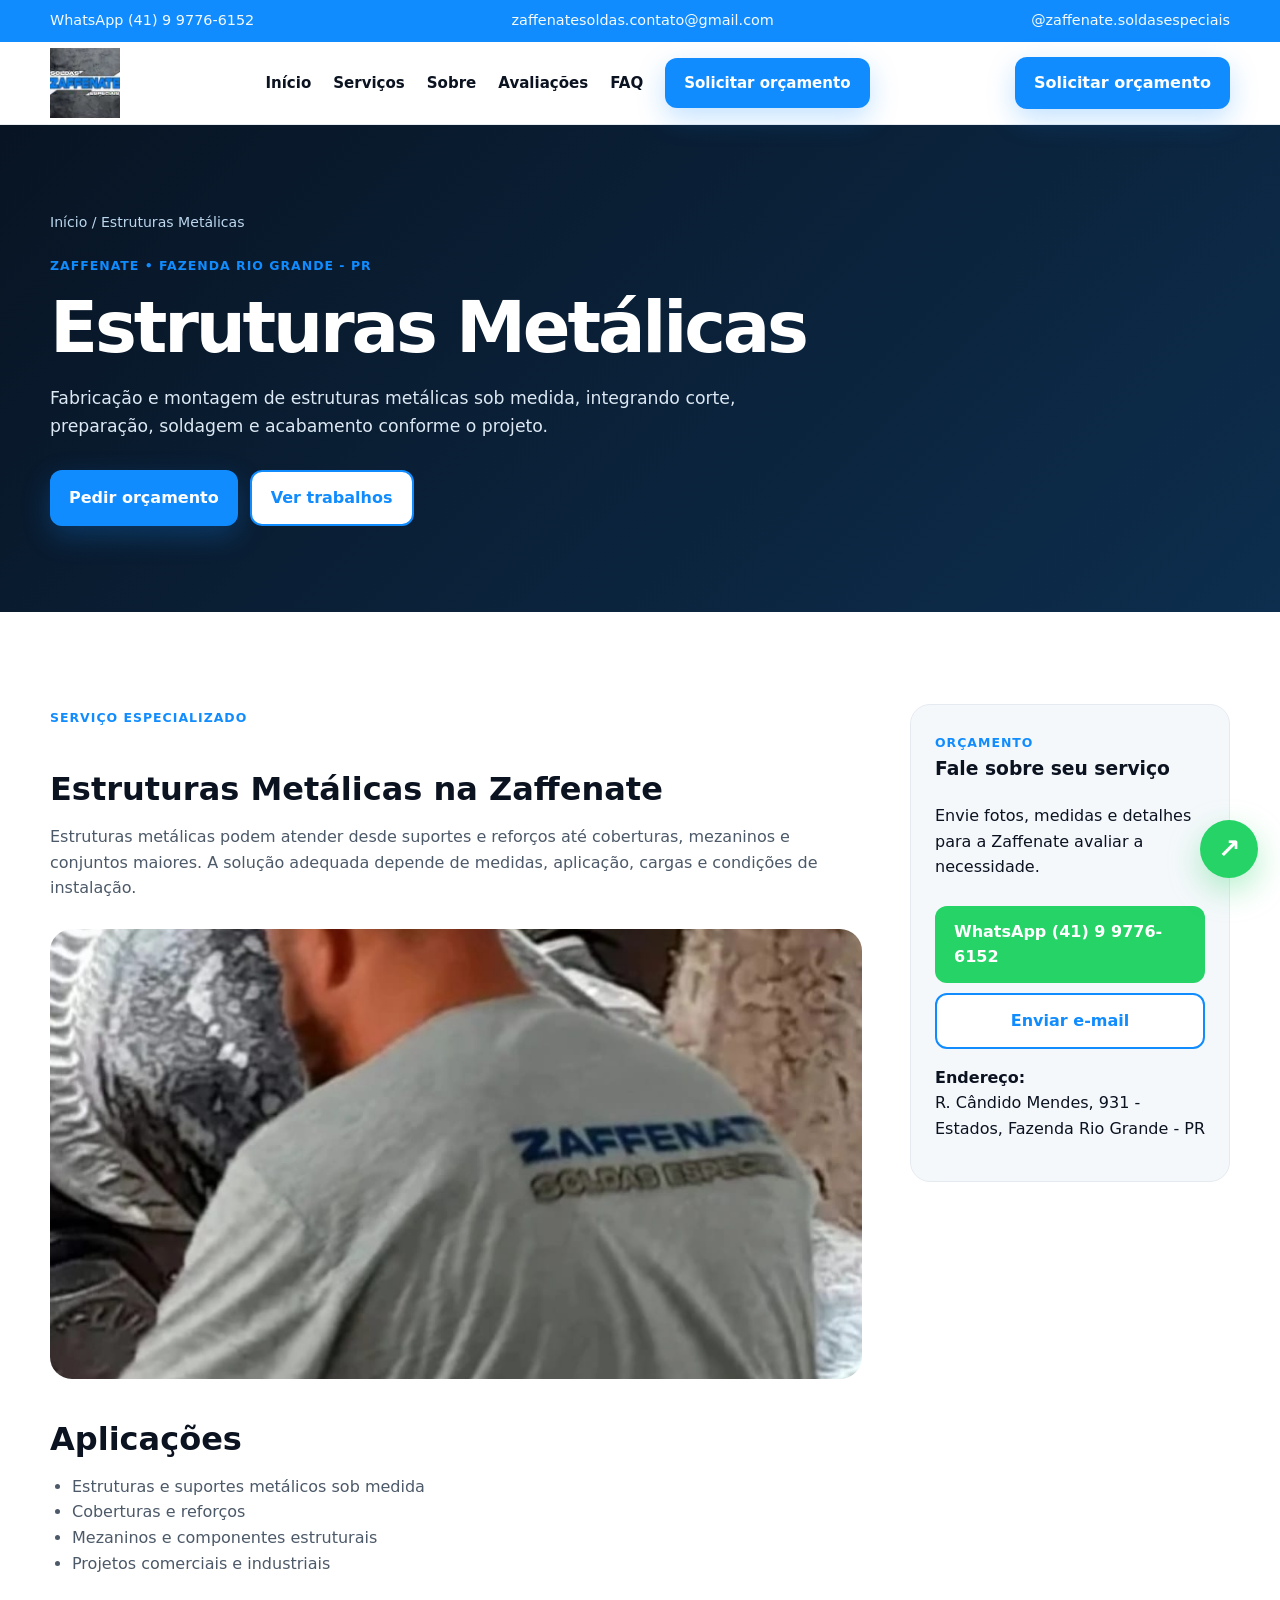
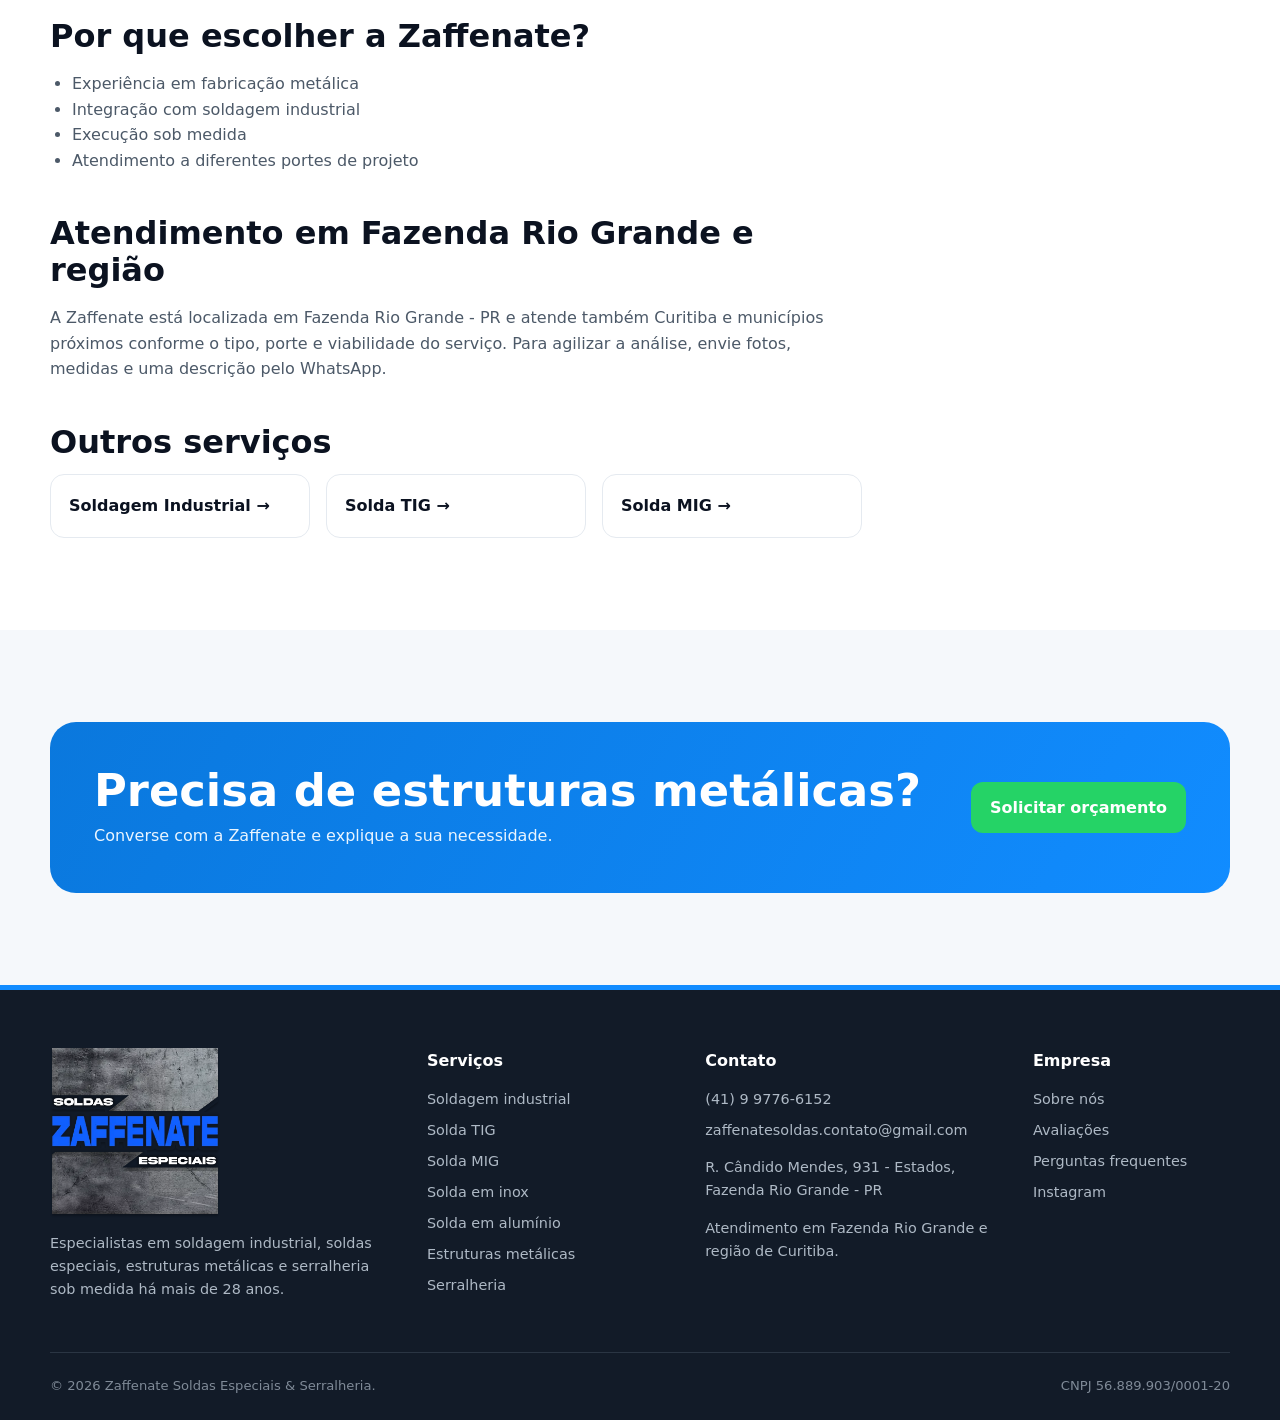
==== estruturas-metalicas/index.html @ 3949934e "Add files via upload" ====
<!doctype html><html lang="pt-BR"><head>
<meta charset="UTF-8"><meta name="viewport" content="width=device-width,initial-scale=1">
<title>Estruturas Metálicas em Fazenda Rio Grande e Curitiba | Zaffenate</title>
<meta name="description" content="Fabricação de estruturas metálicas sob medida em Fazenda Rio Grande e região de Curitiba para projetos industriais, comerciais e residenciais."><meta name="robots" content="index,follow,max-image-preview:large,max-snippet:-1,max-video-preview:-1">
<meta name="author" content="Zaffenate Soldas Especiais & Serralheria"><meta name="theme-color" content="#118CFF"><link rel="canonical" href="https://www.zaffenate.com.br/estruturas-metalicas/">
<meta name="google-site-verification" content="p5LC3qRKPPo0D-0eTVybH2KgueENcQYyh-4aY3W6buY">
<meta property="og:type" content="website"><meta property="og:site_name" content="Zaffenate Soldas Especiais & Serralheria"><meta property="og:title" content="Estruturas Metálicas em Fazenda Rio Grande e Curitiba | Zaffenate"><meta property="og:description" content="Fabricação de estruturas metálicas sob medida em Fazenda Rio Grande e região de Curitiba para projetos industriais, comerciais e residenciais."><meta property="og:url" content="https://www.zaffenate.com.br/estruturas-metalicas/"><meta property="og:image" content="https://www.zaffenate.com.br/src/serralheria/1.jpeg"><meta property="og:locale" content="pt_BR">
<meta name="twitter:card" content="summary_large_image"><meta name="twitter:title" content="Estruturas Metálicas em Fazenda Rio Grande e Curitiba | Zaffenate"><meta name="twitter:description" content="Fabricação de estruturas metálicas sob medida em Fazenda Rio Grande e região de Curitiba para projetos industriais, comerciais e residenciais."><meta name="twitter:image" content="https://www.zaffenate.com.br/src/serralheria/1.jpeg">
<link rel="icon" href="/src/logo2.png" type="image/png"><link rel="apple-touch-icon" href="/src/logo2.png"><link rel="manifest" href="/manifest.webmanifest">
<link rel="preload" as="image" href="/src/bg.webp" fetchpriority="high"><link rel="stylesheet" href="/assets/site.css">
<script async src="https://www.googletagmanager.com/gtag/js?id=G-VL4V1VJZNK"></script><script>window.dataLayer=window.dataLayer||[];function gtag(){dataLayer.push(arguments)}gtag('js',new Date());gtag('config','G-VL4V1VJZNK',{'anonymize_ip':true});</script>
<script type="application/ld+json">{"@context":"https://schema.org","@graph":[{"@type":"LocalBusiness","@id":"https://www.zaffenate.com.br/#organization","name":"Zaffenate Soldas Especiais & Serralheria","url":"https://www.zaffenate.com.br/","image":"https://www.zaffenate.com.br/src/logo2.webp","logo":"https://www.zaffenate.com.br/src/logo2.webp","telephone":"+5541997766152","email":"zaffenatesoldas.contato@gmail.com","priceRange":"$$","taxID":"56.889.903/0001-20","description":"Empresa especializada em soldagem industrial, soldas especiais, estruturas metálicas e serralheria sob medida, com mais de 28 anos de experiência.","address":{"@type":"PostalAddress","streetAddress":"R. Cândido Mendes, 931 - Estados","addressLocality":"Fazenda Rio Grande","addressRegion":"PR","addressCountry":"BR"},"areaServed":["Fazenda Rio Grande","Curitiba","São José dos Pinhais","Araucária","Mandirituba"],"sameAs":["https://www.instagram.com/zaffenate.soldasespeciais"]},{"@type":"WebSite","@id":"https://www.zaffenate.com.br/#website","url":"https://www.zaffenate.com.br/","name":"Zaffenate Soldas Especiais & Serralheria","inLanguage":"pt-BR"},{"@type":"BreadcrumbList","itemListElement":[{"@type":"ListItem","position":1,"name":"Início","item":"https://www.zaffenate.com.br/"},{"@type":"ListItem","position":2,"name":"Estruturas Metálicas","item":"https://www.zaffenate.com.br/estruturas-metalicas/"}]},{"@type":"Service","name":"Estruturas Metálicas","url":"https://www.zaffenate.com.br/estruturas-metalicas/","provider":{"@id":"https://www.zaffenate.com.br/#organization"},"areaServed":["Fazenda Rio Grande","Curitiba","São José dos Pinhais","Araucária","Mandirituba"],"description":"Fabricação de estruturas metálicas sob medida em Fazenda Rio Grande e região de Curitiba para projetos industriais, comerciais e residenciais."}]}</script>
</head><body><a class="skip" href="#conteudo">Pular para o conteúdo</a>
<div class="topbar"><div class="container"><a href="https://wa.me/5541997766152" target="_blank" rel="noopener">WhatsApp (41) 9 9776-6152</a><a href="mailto:zaffenatesoldas.contato@gmail.com">zaffenatesoldas.contato@gmail.com</a><a href="https://www.instagram.com/zaffenate.soldasespeciais" target="_blank" rel="noopener">@zaffenate.soldasespeciais</a></div></div>
<header class="nav"><div class="container nav-row"><a class="brand" href="/" aria-label="Zaffenate — Início"><img src="/src/logo.webp" width="70" height="70" alt="Zaffenate Soldas Especiais"></a><nav class="nav-links" data-nav aria-label="Navegação principal"><a href="/">Início</a><a href="/#servicos">Serviços</a><a href="/#sobre">Sobre</a><a href="/#avaliacoes">Avaliações</a><a href="/#faq">FAQ</a><a class="nav-cta" href="https://wa.me/5541997766152?text=Olá%20Zaffenate,%20gostaria%20de%20solicitar%20um%20orçamento." target="_blank" rel="noopener">Solicitar orçamento</a></nav><a class="nav-cta" href="https://wa.me/5541997766152?text=Olá%20Zaffenate,%20gostaria%20de%20solicitar%20um%20orçamento." target="_blank" rel="noopener">Solicitar orçamento</a><button class="mobile-toggle" data-menu aria-label="Abrir menu" aria-expanded="false">☰</button></div></header><main id="conteudo"><section class="page-hero"><div class="container"><div class="breadcrumb"><a href="/">Início</a> / Estruturas Metálicas</div><span class="eyebrow">Zaffenate • Fazenda Rio Grande - PR</span><h1>Estruturas Metálicas</h1><p>Fabricação e montagem de estruturas metálicas sob medida, integrando corte, preparação, soldagem e acabamento conforme o projeto.</p><div class="hero-actions"><a class="btn btn-primary" href="https://wa.me/5541997766152?text=Olá%20Zaffenate,%20gostaria%20de%20um%20orçamento%20para%20Estruturas%20Metálicas." target="_blank" rel="noopener">Pedir orçamento</a><a class="btn btn-outline" href="/#trabalhos">Ver trabalhos</a></div></div></section><section class="section"><div class="container content-grid"><article class="prose"><span class="eyebrow">Serviço especializado</span><h2>Estruturas Metálicas na Zaffenate</h2><p>Estruturas metálicas podem atender desde suportes e reforços até coberturas, mezaninos e conjuntos maiores. A solução adequada depende de medidas, aplicação, cargas e condições de instalação.</p><div class="service-photo"><img src="/src/serralheria/1.jpeg" width="900" height="520" loading="eager" alt="Estruturas Metálicas realizado pela Zaffenate em Fazenda Rio Grande"></div><h2>Aplicações</h2><ul><li>Estruturas e suportes metálicos sob medida</li><li>Coberturas e reforços</li><li>Mezaninos e componentes estruturais</li><li>Projetos comerciais e industriais</li></ul><h2>Por que escolher a Zaffenate?</h2><ul><li>Experiência em fabricação metálica</li><li>Integração com soldagem industrial</li><li>Execução sob medida</li><li>Atendimento a diferentes portes de projeto</li></ul><h2>Atendimento em Fazenda Rio Grande e região</h2><p>A Zaffenate está localizada em Fazenda Rio Grande - PR e atende também Curitiba e municípios próximos conforme o tipo, porte e viabilidade do serviço. Para agilizar a análise, envie fotos, medidas e uma descrição pelo WhatsApp.</p><h2>Outros serviços</h2><div class="related"><a href="/soldagem-industrial/">Soldagem Industrial →</a><a href="/solda-tig/">Solda TIG →</a><a href="/solda-mig/">Solda MIG →</a></div></article><aside class="side-card"><span class="eyebrow">Orçamento</span><h3>Fale sobre seu serviço</h3><p>Envie fotos, medidas e detalhes para a Zaffenate avaliar a necessidade.</p><a class="btn btn-whatsapp" href="https://wa.me/5541997766152?text=Olá%20Zaffenate,%20gostaria%20de%20um%20orçamento%20para%20Estruturas%20Metálicas." target="_blank" rel="noopener">WhatsApp (41) 9 9776-6152</a><a class="btn btn-outline" href="mailto:zaffenatesoldas.contato@gmail.com">Enviar e-mail</a><p><strong>Endereço:</strong><br>R. Cândido Mendes, 931 - Estados, Fazenda Rio Grande - PR</p></aside></div></section><section class="section section-soft"><div class="container"><div class="cta-band"><div><h2>Precisa de estruturas metálicas?</h2><p>Converse com a Zaffenate e explique a sua necessidade.</p></div><a class="btn btn-whatsapp" href="https://wa.me/5541997766152" target="_blank" rel="noopener">Solicitar orçamento</a></div></div></section></main><footer class="footer"><div class="container"><div class="footer-grid"><div><img class="footer-logo" src="/src/logo2.webp" width="170" height="170" alt="Zaffenate"><p>Especialistas em soldagem industrial, soldas especiais, estruturas metálicas e serralheria sob medida há mais de 28 anos.</p></div><div><h3>Serviços</h3><a href="/soldagem-industrial/">Soldagem industrial</a><a href="/solda-tig/">Solda TIG</a><a href="/solda-mig/">Solda MIG</a><a href="/solda-inox/">Solda em inox</a><a href="/solda-aluminio/">Solda em alumínio</a><a href="/estruturas-metalicas/">Estruturas metálicas</a><a href="/serralheria/">Serralheria</a></div><div><h3>Contato</h3><a href="https://wa.me/5541997766152" target="_blank" rel="noopener">(41) 9 9776-6152</a><a href="mailto:zaffenatesoldas.contato@gmail.com">zaffenatesoldas.contato@gmail.com</a><p>R. Cândido Mendes, 931 - Estados, Fazenda Rio Grande - PR</p><p>Atendimento em Fazenda Rio Grande e região de Curitiba.</p></div><div><h3>Empresa</h3><a href="/#sobre">Sobre nós</a><a href="/#avaliacoes">Avaliações</a><a href="/#faq">Perguntas frequentes</a><a href="https://www.instagram.com/zaffenate.soldasespeciais" target="_blank" rel="noopener">Instagram</a></div></div><div class="footer-bottom"><span>© <span data-year>2026</span> Zaffenate Soldas Especiais & Serralheria.</span><span>CNPJ 56.889.903/0001-20</span></div></div></footer><a class="whatsapp-float" href="https://wa.me/5541997766152?text=Olá%20Zaffenate,%20gostaria%20de%20um%20orçamento." target="_blank" rel="noopener" aria-label="Falar com a Zaffenate no WhatsApp">↗</a><script src="/assets/site.js" defer></script></body></html>
---- assets/site.css ----
/* Zaffenate — CSS de produção sem Tailwind/TrustIndex */
:root{--blue:#118cff;--blue2:#066ed0;--ink:#0b1220;--muted:#5f6b7a;--line:#e5eaf0;--soft:#f5f8fb;--green:#25d366;--gold:#f3a909;--radius:20px;--shadow:0 18px 55px rgba(10,32,58,.12);--max:1180px}
*{box-sizing:border-box}html{scroll-behavior:smooth}body{margin:0;font-family:Inter,ui-sans-serif,system-ui,-apple-system,BlinkMacSystemFont,"Segoe UI",sans-serif;color:var(--ink);background:#fff;line-height:1.6;-webkit-font-smoothing:antialiased}img{max-width:100%;height:auto;display:block}a{color:inherit;text-decoration:none}button{font:inherit}.container{width:min(calc(100% - 32px),var(--max));margin:auto}.skip{position:absolute;left:-999px;top:8px;background:#fff;padding:10px 14px;z-index:1000}.skip:focus{left:8px}.topbar{background:var(--blue);color:#fff;font-size:.9rem}.topbar .container{display:flex;gap:22px;justify-content:space-between;align-items:center;min-height:42px}.topbar a{opacity:.96}.topbar a:hover{opacity:1;text-decoration:underline}.nav{position:sticky;top:0;z-index:60;background:rgba(255,255,255,.94);backdrop-filter:blur(14px);border-bottom:1px solid rgba(229,234,240,.9)}.nav-row{min-height:82px;display:flex;align-items:center;justify-content:space-between;gap:24px}.brand{display:flex;align-items:center;gap:12px}.brand img{width:70px;height:70px;object-fit:contain}.nav-links{display:flex;align-items:center;gap:22px;font-weight:700;font-size:.94rem}.nav-links a:hover,.nav-links a[aria-current="page"]{color:var(--blue)}.nav-cta,.btn{display:inline-flex;align-items:center;justify-content:center;gap:9px;border:0;border-radius:12px;padding:13px 19px;font-weight:800;cursor:pointer;transition:.2s ease}.btn-primary,.nav-cta{background:var(--blue);color:#fff;box-shadow:0 10px 28px rgba(17,140,255,.25)}.btn-primary:hover,.nav-cta:hover{background:var(--blue2);transform:translateY(-1px)}.btn-whatsapp{background:var(--green);color:#fff}.btn-outline{background:#fff;color:var(--blue);border:2px solid var(--blue)}.btn-dark{background:var(--ink);color:#fff}.mobile-toggle{display:none;background:#fff;border:1px solid var(--line);width:44px;height:44px;border-radius:10px;font-size:24px}.hero{min-height:620px;display:flex;align-items:center;position:relative;color:#fff;background:#101827 url('/src/bg.webp') center/cover no-repeat;isolation:isolate}.hero:before{content:"";position:absolute;inset:0;background:linear-gradient(90deg,rgba(5,12,24,.84),rgba(5,12,24,.56) 55%,rgba(5,12,24,.2));z-index:-1}.hero-grid{display:grid;grid-template-columns:1.15fr .85fr;align-items:center;gap:60px;padding:92px 0}.eyebrow{display:inline-flex;align-items:center;gap:8px;font-weight:800;letter-spacing:.08em;text-transform:uppercase;font-size:.78rem;color:var(--blue)}.hero .eyebrow{color:#bfe0ff}.stars{display:flex;gap:2px;color:var(--gold);font-size:24px;line-height:1}.hero h1,.page-hero h1{font-size:clamp(2.55rem,5.5vw,4.8rem);line-height:1.02;letter-spacing:-.045em;margin:16px 0 20px;max-width:850px}.hero p{font-size:1.12rem;max-width:700px;color:#edf4fb}.hero-actions{display:flex;flex-wrap:wrap;gap:12px;margin-top:30px}.hero-proof{display:flex;flex-wrap:wrap;gap:14px;margin-top:30px}.proof-chip{padding:9px 12px;border:1px solid rgba(255,255,255,.24);border-radius:999px;background:rgba(255,255,255,.08);font-size:.86rem;font-weight:700}.hero-logo{justify-self:end;width:min(360px,90%);filter:drop-shadow(0 22px 45px rgba(0,0,0,.4))}.section{padding:92px 0}.section-soft{background:var(--soft)}.section-dark{background:var(--ink);color:#fff}.section-head{text-align:center;max-width:780px;margin:0 auto 42px}.section-head h2{font-size:clamp(2rem,4vw,3.15rem);line-height:1.1;margin:8px 0 14px;letter-spacing:-.035em}.section-head p{color:var(--muted);font-size:1.05rem}.section-dark .section-head p{color:#bdc8d4}.service-grid{display:grid;grid-template-columns:repeat(3,1fr);gap:18px}.service-card{background:#fff;border:1px solid var(--line);border-radius:var(--radius);padding:26px;box-shadow:0 8px 30px rgba(11,18,32,.06);transition:.22s}.service-card:hover{transform:translateY(-4px);box-shadow:var(--shadow);border-color:#c6e3ff}.service-icon{width:48px;height:48px;border-radius:13px;display:grid;place-items:center;background:#eaf5ff;color:var(--blue);font-size:22px;font-weight:900}.service-card h3{font-size:1.23rem;margin:17px 0 8px}.service-card p{color:var(--muted);margin:0 0 18px}.text-link{color:var(--blue);font-weight:850}.gallery-grid{display:grid;grid-template-columns:1fr 1fr;gap:20px}.gallery-card{min-height:390px;border-radius:24px;overflow:hidden;position:relative;color:#fff;background:#1d2735;box-shadow:var(--shadow);cursor:pointer}.gallery-card img{position:absolute;inset:0;width:100%;height:100%;object-fit:cover}.gallery-card:after{content:"";position:absolute;inset:0;background:linear-gradient(0deg,rgba(0,0,0,.8),rgba(0,0,0,.08) 65%)}.gallery-content{position:absolute;left:26px;right:26px;bottom:26px;z-index:2}.gallery-content h3{font-size:1.65rem;margin:0 0 6px}.gallery-content p{margin:0;color:#e8eef5}.about{display:grid;grid-template-columns:.82fr 1.18fr;gap:56px;align-items:center}.about-img{border-radius:24px;overflow:hidden;box-shadow:var(--shadow)}.about h2{font-size:clamp(2rem,4vw,3rem);line-height:1.1;letter-spacing:-.03em;margin:10px 0 18px}.about p{color:var(--muted)}.metrics{display:grid;grid-template-columns:repeat(3,1fr);gap:14px;margin-top:25px}.metric{background:var(--soft);border:1px solid var(--line);border-radius:15px;padding:16px}.metric strong{display:block;font-size:1.3rem;color:var(--blue)}.reviews-wrap{display:grid;grid-template-columns:330px 1fr;gap:28px;align-items:stretch}.review-summary,.review-card{background:#fff;border:1px solid var(--line);border-radius:20px;padding:24px;box-shadow:0 8px 30px rgba(11,18,32,.06)}.review-score{font-size:3.25rem;font-weight:900;line-height:1}.review-summary p{color:var(--muted)}.reviews-list{display:grid;grid-template-columns:repeat(2,minmax(0,1fr));gap:16px}.review-card{min-height:210px}.review-user{display:flex;align-items:center;gap:12px}.review-user img{width:44px;height:44px;border-radius:50%;object-fit:cover}.avatar{width:44px;height:44px;border-radius:50%;display:grid;place-items:center;background:#eaf5ff;color:var(--blue);font-weight:900}.review-name{font-weight:850}.review-text{color:#435164;font-size:.94rem}.review-meta{font-size:.78rem;color:#7b8794}.review-empty{grid-column:1/-1;text-align:center;padding:38px;background:#fff;border:1px dashed #c9d4df;border-radius:20px;color:var(--muted)}.faq{max-width:860px;margin:auto}.faq details{background:#fff;border:1px solid var(--line);border-radius:14px;padding:0 20px;margin:11px 0}.faq summary{cursor:pointer;list-style:none;font-weight:850;padding:20px 0;display:flex;justify-content:space-between;gap:15px}.faq summary::-webkit-details-marker{display:none}.faq summary:after{content:"+";color:var(--blue);font-size:22px}.faq details[open] summary:after{content:"−"}.faq details p{margin:0 0 20px;color:var(--muted)}.cta-band{background:linear-gradient(120deg,#0a78dd,var(--blue));border-radius:26px;color:#fff;padding:44px;display:flex;justify-content:space-between;gap:30px;align-items:center}.cta-band h2{margin:0 0 8px;font-size:clamp(1.8rem,4vw,2.8rem);line-height:1.1}.cta-band p{margin:0;color:#eaf5ff}.footer{background:#121b28;color:#fff;border-top:5px solid var(--blue);padding:58px 0 24px}.footer-grid{display:grid;grid-template-columns:1.4fr 1fr 1.2fr .8fr;gap:32px}.footer h3{font-size:1rem;margin:0 0 14px}.footer p,.footer a{color:#aeb9c5;font-size:.9rem}.footer a{display:block;margin:8px 0}.footer a:hover{color:#fff}.footer-logo{width:170px}.footer-bottom{border-top:1px solid #2a3543;margin-top:36px;padding-top:22px;display:flex;justify-content:space-between;gap:16px;color:#7f8a97;font-size:.82rem}.whatsapp-float{position:fixed;right:22px;bottom:22px;width:58px;height:58px;border-radius:50%;display:grid;place-items:center;background:var(--green);color:#fff;z-index:70;box-shadow:0 12px 32px rgba(37,211,102,.35);font-size:27px;font-weight:900}.modal{position:fixed;inset:0;background:rgba(0,0,0,.82);display:none;align-items:center;justify-content:center;padding:22px;z-index:100}.modal.open{display:flex}.modal-panel{background:#fff;width:min(900px,100%);border-radius:20px;padding:18px;position:relative}.modal-panel img{width:100%;max-height:72vh;object-fit:contain;border-radius:12px;background:#f4f6f8}.modal-close{position:absolute;right:-10px;top:-10px;border:0;width:42px;height:42px;border-radius:50%;background:#df2838;color:#fff;font-size:22px}.modal-nav{display:flex;justify-content:space-between;align-items:center;margin-top:12px;gap:12px}.modal-nav button{border:1px solid var(--line);background:#fff;border-radius:10px;padding:10px 14px;font-weight:800}.page-hero{background:linear-gradient(135deg,#081423,#0d2e4e);color:#fff;padding:86px 0}.page-hero .breadcrumb{font-size:.88rem;color:#bcd7ee;margin-bottom:18px}.page-hero p{max-width:760px;color:#dce8f3;font-size:1.08rem}.content-grid{display:grid;grid-template-columns:1fr 320px;gap:48px;align-items:start}.prose h2{font-size:2rem;line-height:1.15;margin:42px 0 14px}.prose h3{font-size:1.28rem;margin:26px 0 8px}.prose p,.prose li{color:#4c5968}.prose ul{padding-left:22px}.side-card{position:sticky;top:105px;background:var(--soft);border:1px solid var(--line);border-radius:20px;padding:24px}.side-card h3{margin-top:0}.side-card .btn{width:100%;margin-top:10px}.related{display:grid;grid-template-columns:repeat(3,1fr);gap:16px}.related a{border:1px solid var(--line);border-radius:14px;padding:18px;font-weight:800;background:#fff}.related a:hover{border-color:var(--blue);color:var(--blue)}.service-photo{border-radius:22px;overflow:hidden;margin:28px 0}.service-photo img{width:100%;max-height:450px;object-fit:cover}
@media(max-width:950px){.topbar .container{justify-content:center;flex-wrap:wrap;padding:9px 0;gap:9px 18px}.nav-links{display:none;position:absolute;left:16px;right:16px;top:76px;background:#fff;border:1px solid var(--line);border-radius:16px;padding:16px;box-shadow:var(--shadow);flex-direction:column;align-items:flex-start}.nav-links.open{display:flex}.nav-links .nav-cta{width:100%}.mobile-toggle{display:block}.nav-row>.nav-cta{display:none}.hero-grid{grid-template-columns:1fr;padding:72px 0}.hero-logo{display:none}.service-grid{grid-template-columns:repeat(2,1fr)}.reviews-wrap{grid-template-columns:1fr}.about{grid-template-columns:1fr}.footer-grid{grid-template-columns:repeat(2,1fr)}.content-grid{grid-template-columns:1fr}.side-card{position:static}.related{grid-template-columns:1fr 1fr}}
@media(max-width:640px){.container{width:min(calc(100% - 24px),var(--max))}.topbar .container{font-size:.78rem}.hero{min-height:auto}.hero h1,.page-hero h1{font-size:2.55rem}.hero-grid{padding:62px 0}.hero-actions .btn{width:100%}.section{padding:68px 0}.service-grid,.gallery-grid,.reviews-list,.metrics,.footer-grid,.related{grid-template-columns:1fr}.gallery-card{min-height:330px}.cta-band{padding:30px 22px;display:block}.cta-band .btn{margin-top:20px;width:100%}.footer-bottom{display:block}.footer-bottom span{display:block;margin-top:8px}.nav-row{min-height:72px}.brand img{width:58px;height:58px}.page-hero{padding:64px 0}}
@media(prefers-reduced-motion:reduce){*{scroll-behavior:auto!important;transition:none!important}}
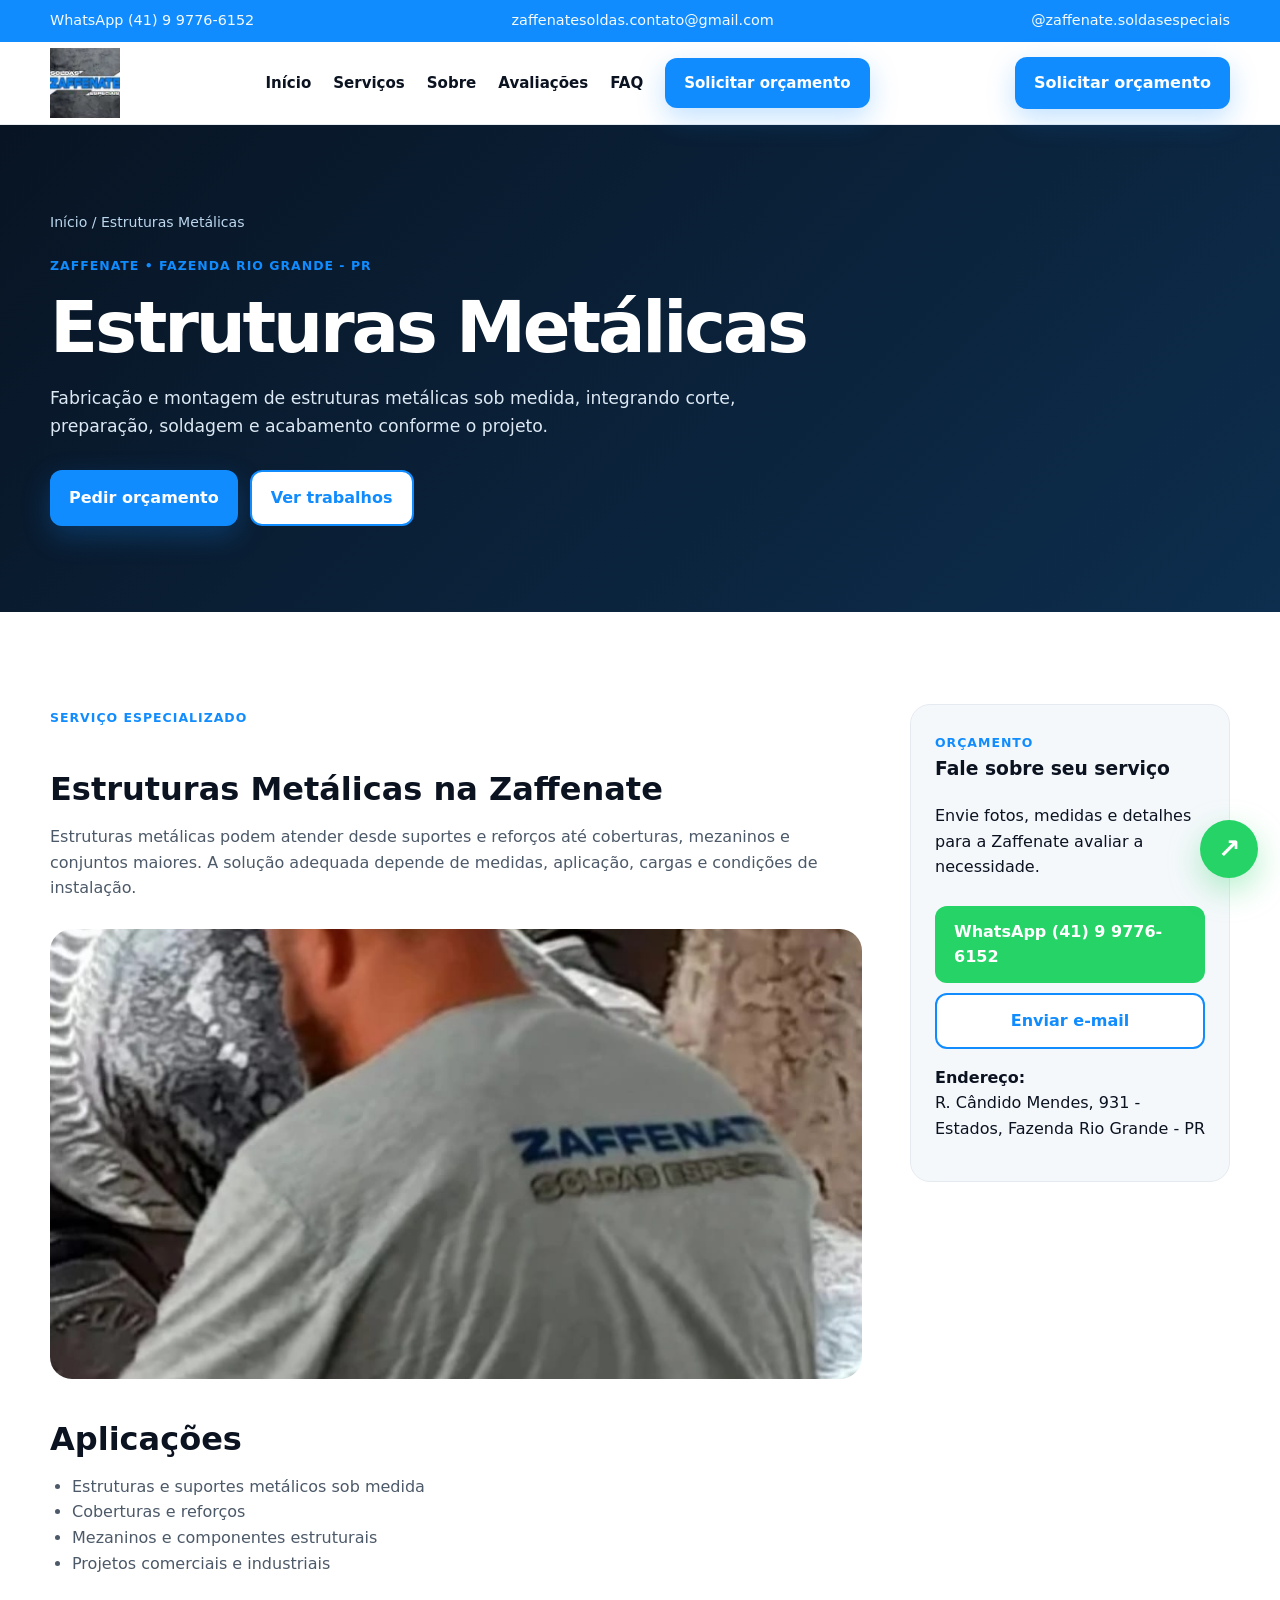
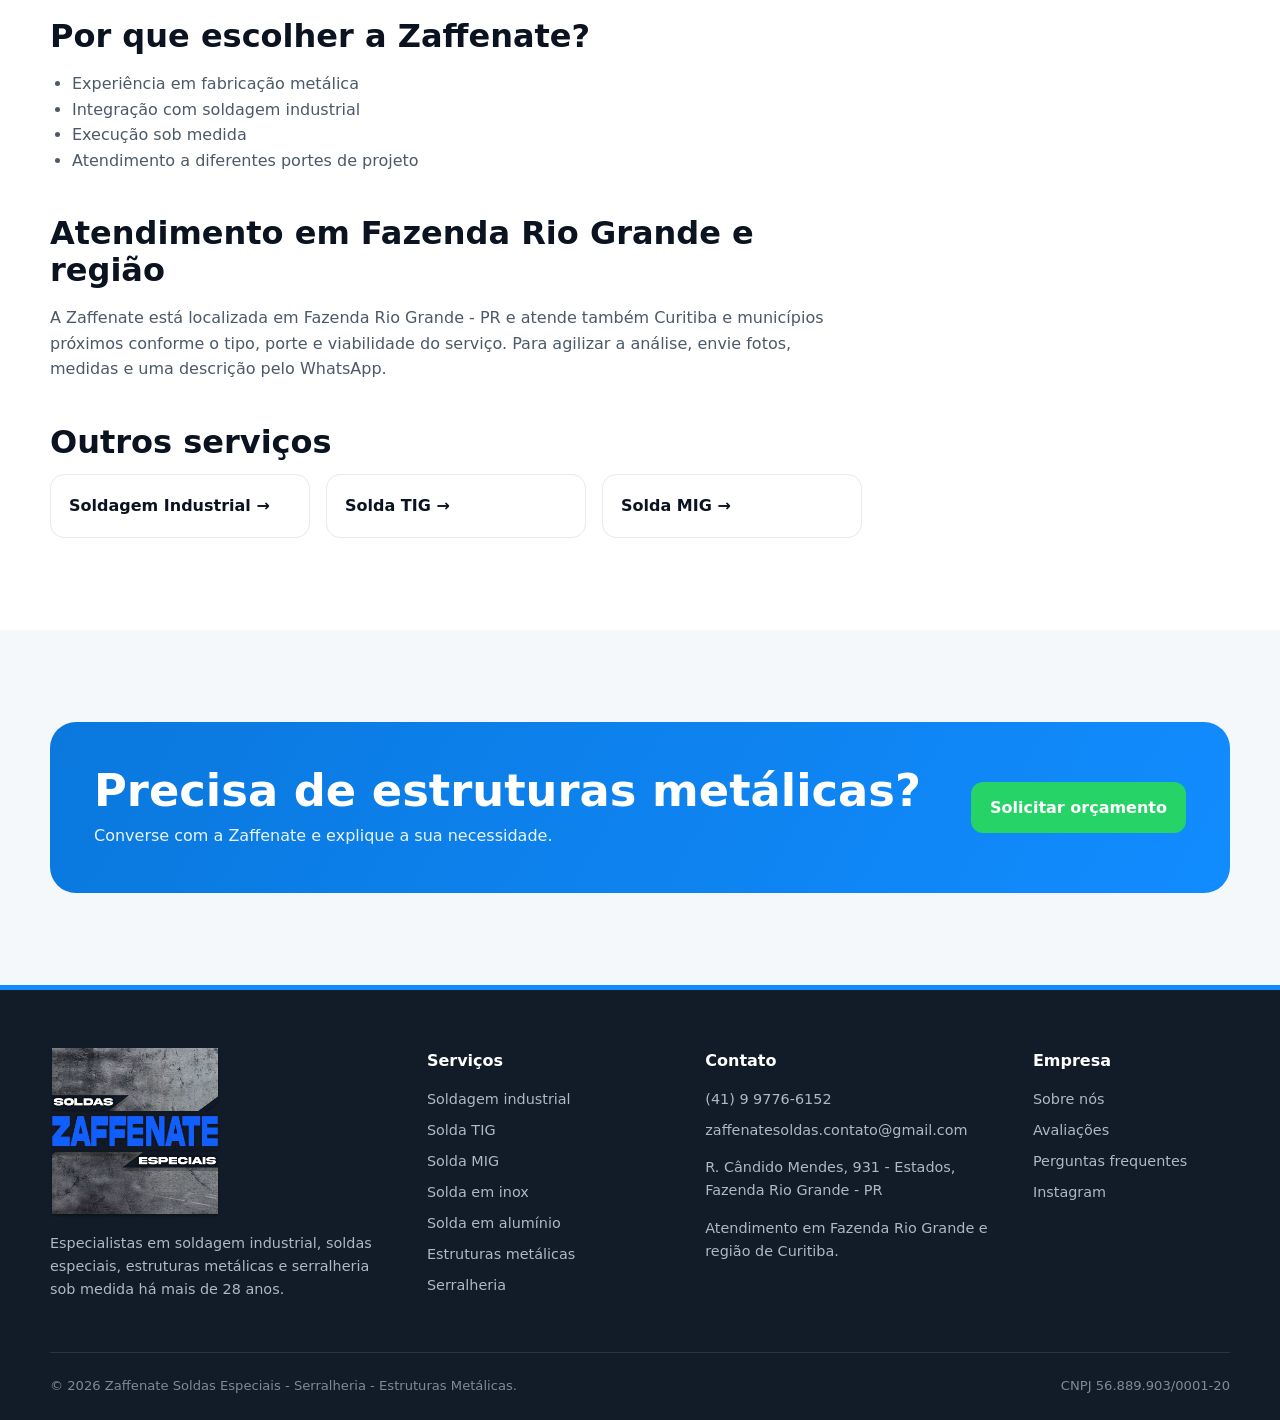
==== commit 833d3722: "Update index.html" ====
--- a/estruturas-metalicas/index.html
+++ b/estruturas-metalicas/index.html
@@ -2,14 +2,14 @@
 <meta charset="UTF-8"><meta name="viewport" content="width=device-width,initial-scale=1">
 <title>Estruturas Metálicas em Fazenda Rio Grande e Curitiba | Zaffenate</title>
 <meta name="description" content="Fabricação de estruturas metálicas sob medida em Fazenda Rio Grande e região de Curitiba para projetos industriais, comerciais e residenciais."><meta name="robots" content="index,follow,max-image-preview:large,max-snippet:-1,max-video-preview:-1">
-<meta name="author" content="Zaffenate Soldas Especiais & Serralheria"><meta name="theme-color" content="#118CFF"><link rel="canonical" href="https://www.zaffenate.com.br/estruturas-metalicas/">
+<meta name="author" content="Zaffenate Soldas Especiais - Serralheria - Estruturas Metálicas"><meta name="theme-color" content="#118CFF"><link rel="canonical" href="https://www.zaffenate.com.br/estruturas-metalicas/">
 <meta name="google-site-verification" content="p5LC3qRKPPo0D-0eTVybH2KgueENcQYyh-4aY3W6buY">
-<meta property="og:type" content="website"><meta property="og:site_name" content="Zaffenate Soldas Especiais & Serralheria"><meta property="og:title" content="Estruturas Metálicas em Fazenda Rio Grande e Curitiba | Zaffenate"><meta property="og:description" content="Fabricação de estruturas metálicas sob medida em Fazenda Rio Grande e região de Curitiba para projetos industriais, comerciais e residenciais."><meta property="og:url" content="https://www.zaffenate.com.br/estruturas-metalicas/"><meta property="og:image" content="https://www.zaffenate.com.br/src/serralheria/1.jpeg"><meta property="og:locale" content="pt_BR">
+<meta property="og:type" content="website"><meta property="og:site_name" content="Zaffenate Soldas Especiais - Serralheria - Estruturas Metálicas"><meta property="og:title" content="Estruturas Metálicas em Fazenda Rio Grande e Curitiba | Zaffenate"><meta property="og:description" content="Fabricação de estruturas metálicas sob medida em Fazenda Rio Grande e região de Curitiba para projetos industriais, comerciais e residenciais."><meta property="og:url" content="https://www.zaffenate.com.br/estruturas-metalicas/"><meta property="og:image" content="https://www.zaffenate.com.br/src/serralheria/1.jpeg"><meta property="og:locale" content="pt_BR">
 <meta name="twitter:card" content="summary_large_image"><meta name="twitter:title" content="Estruturas Metálicas em Fazenda Rio Grande e Curitiba | Zaffenate"><meta name="twitter:description" content="Fabricação de estruturas metálicas sob medida em Fazenda Rio Grande e região de Curitiba para projetos industriais, comerciais e residenciais."><meta name="twitter:image" content="https://www.zaffenate.com.br/src/serralheria/1.jpeg">
 <link rel="icon" href="/src/logo2.png" type="image/png"><link rel="apple-touch-icon" href="/src/logo2.png"><link rel="manifest" href="/manifest.webmanifest">
 <link rel="preload" as="image" href="/src/bg.webp" fetchpriority="high"><link rel="stylesheet" href="/assets/site.css">
 <script async src="https://www.googletagmanager.com/gtag/js?id=G-VL4V1VJZNK"></script><script>window.dataLayer=window.dataLayer||[];function gtag(){dataLayer.push(arguments)}gtag('js',new Date());gtag('config','G-VL4V1VJZNK',{'anonymize_ip':true});</script>
-<script type="application/ld+json">{"@context":"https://schema.org","@graph":[{"@type":"LocalBusiness","@id":"https://www.zaffenate.com.br/#organization","name":"Zaffenate Soldas Especiais & Serralheria","url":"https://www.zaffenate.com.br/","image":"https://www.zaffenate.com.br/src/logo2.webp","logo":"https://www.zaffenate.com.br/src/logo2.webp","telephone":"+5541997766152","email":"zaffenatesoldas.contato@gmail.com","priceRange":"$$","taxID":"56.889.903/0001-20","description":"Empresa especializada em soldagem industrial, soldas especiais, estruturas metálicas e serralheria sob medida, com mais de 28 anos de experiência.","address":{"@type":"PostalAddress","streetAddress":"R. Cândido Mendes, 931 - Estados","addressLocality":"Fazenda Rio Grande","addressRegion":"PR","addressCountry":"BR"},"areaServed":["Fazenda Rio Grande","Curitiba","São José dos Pinhais","Araucária","Mandirituba"],"sameAs":["https://www.instagram.com/zaffenate.soldasespeciais"]},{"@type":"WebSite","@id":"https://www.zaffenate.com.br/#website","url":"https://www.zaffenate.com.br/","name":"Zaffenate Soldas Especiais & Serralheria","inLanguage":"pt-BR"},{"@type":"BreadcrumbList","itemListElement":[{"@type":"ListItem","position":1,"name":"Início","item":"https://www.zaffenate.com.br/"},{"@type":"ListItem","position":2,"name":"Estruturas Metálicas","item":"https://www.zaffenate.com.br/estruturas-metalicas/"}]},{"@type":"Service","name":"Estruturas Metálicas","url":"https://www.zaffenate.com.br/estruturas-metalicas/","provider":{"@id":"https://www.zaffenate.com.br/#organization"},"areaServed":["Fazenda Rio Grande","Curitiba","São José dos Pinhais","Araucária","Mandirituba"],"description":"Fabricação de estruturas metálicas sob medida em Fazenda Rio Grande e região de Curitiba para projetos industriais, comerciais e residenciais."}]}</script>
+<script type="application/ld+json">{"@context":"https://schema.org","@graph":[{"@type":"LocalBusiness","@id":"https://www.zaffenate.com.br/#organization","name":"Zaffenate Soldas Especiais - Serralheria - Estruturas Metálicas","url":"https://www.zaffenate.com.br/","image":"https://www.zaffenate.com.br/src/logo2.webp","logo":"https://www.zaffenate.com.br/src/logo2.webp","telephone":"+5541997766152","email":"zaffenatesoldas.contato@gmail.com","priceRange":"$$","taxID":"56.889.903/0001-20","description":"Empresa especializada em soldagem industrial, soldas especiais, estruturas metálicas e serralheria sob medida, com mais de 28 anos de experiência.","address":{"@type":"PostalAddress","streetAddress":"R. Cândido Mendes, 931 - Estados","addressLocality":"Fazenda Rio Grande","addressRegion":"PR","addressCountry":"BR"},"areaServed":["Fazenda Rio Grande","Curitiba","São José dos Pinhais","Araucária","Mandirituba"],"sameAs":["https://www.instagram.com/zaffenate.soldasespeciais"]},{"@type":"WebSite","@id":"https://www.zaffenate.com.br/#website","url":"https://www.zaffenate.com.br/","name":"Zaffenate Soldas Especiais - Serralheria - Estruturas Metálicas","inLanguage":"pt-BR"},{"@type":"BreadcrumbList","itemListElement":[{"@type":"ListItem","position":1,"name":"Início","item":"https://www.zaffenate.com.br/"},{"@type":"ListItem","position":2,"name":"Estruturas Metálicas","item":"https://www.zaffenate.com.br/estruturas-metalicas/"}]},{"@type":"Service","name":"Estruturas Metálicas","url":"https://www.zaffenate.com.br/estruturas-metalicas/","provider":{"@id":"https://www.zaffenate.com.br/#organization"},"areaServed":["Fazenda Rio Grande","Curitiba","São José dos Pinhais","Araucária","Mandirituba"],"description":"Fabricação de estruturas metálicas sob medida em Fazenda Rio Grande e região de Curitiba para projetos industriais, comerciais e residenciais."}]}</script>
 </head><body><a class="skip" href="#conteudo">Pular para o conteúdo</a>
 <div class="topbar"><div class="container"><a href="https://wa.me/5541997766152" target="_blank" rel="noopener">WhatsApp (41) 9 9776-6152</a><a href="mailto:zaffenatesoldas.contato@gmail.com">zaffenatesoldas.contato@gmail.com</a><a href="https://www.instagram.com/zaffenate.soldasespeciais" target="_blank" rel="noopener">@zaffenate.soldasespeciais</a></div></div>
-<header class="nav"><div class="container nav-row"><a class="brand" href="/" aria-label="Zaffenate — Início"><img src="/src/logo.webp" width="70" height="70" alt="Zaffenate Soldas Especiais"></a><nav class="nav-links" data-nav aria-label="Navegação principal"><a href="/">Início</a><a href="/#servicos">Serviços</a><a href="/#sobre">Sobre</a><a href="/#avaliacoes">Avaliações</a><a href="/#faq">FAQ</a><a class="nav-cta" href="https://wa.me/5541997766152?text=Olá%20Zaffenate,%20gostaria%20de%20solicitar%20um%20orçamento." target="_blank" rel="noopener">Solicitar orçamento</a></nav><a class="nav-cta" href="https://wa.me/5541997766152?text=Olá%20Zaffenate,%20gostaria%20de%20solicitar%20um%20orçamento." target="_blank" rel="noopener">Solicitar orçamento</a><button class="mobile-toggle" data-menu aria-label="Abrir menu" aria-expanded="false">☰</button></div></header><main id="conteudo"><section class="page-hero"><div class="container"><div class="breadcrumb"><a href="/">Início</a> / Estruturas Metálicas</div><span class="eyebrow">Zaffenate • Fazenda Rio Grande - PR</span><h1>Estruturas Metálicas</h1><p>Fabricação e montagem de estruturas metálicas sob medida, integrando corte, preparação, soldagem e acabamento conforme o projeto.</p><div class="hero-actions"><a class="btn btn-primary" href="https://wa.me/5541997766152?text=Olá%20Zaffenate,%20gostaria%20de%20um%20orçamento%20para%20Estruturas%20Metálicas." target="_blank" rel="noopener">Pedir orçamento</a><a class="btn btn-outline" href="/#trabalhos">Ver trabalhos</a></div></div></section><section class="section"><div class="container content-grid"><article class="prose"><span class="eyebrow">Serviço especializado</span><h2>Estruturas Metálicas na Zaffenate</h2><p>Estruturas metálicas podem atender desde suportes e reforços até coberturas, mezaninos e conjuntos maiores. A solução adequada depende de medidas, aplicação, cargas e condições de instalação.</p><div class="service-photo"><img src="/src/serralheria/1.jpeg" width="900" height="520" loading="eager" alt="Estruturas Metálicas realizado pela Zaffenate em Fazenda Rio Grande"></div><h2>Aplicações</h2><ul><li>Estruturas e suportes metálicos sob medida</li><li>Coberturas e reforços</li><li>Mezaninos e componentes estruturais</li><li>Projetos comerciais e industriais</li></ul><h2>Por que escolher a Zaffenate?</h2><ul><li>Experiência em fabricação metálica</li><li>Integração com soldagem industrial</li><li>Execução sob medida</li><li>Atendimento a diferentes portes de projeto</li></ul><h2>Atendimento em Fazenda Rio Grande e região</h2><p>A Zaffenate está localizada em Fazenda Rio Grande - PR e atende também Curitiba e municípios próximos conforme o tipo, porte e viabilidade do serviço. Para agilizar a análise, envie fotos, medidas e uma descrição pelo WhatsApp.</p><h2>Outros serviços</h2><div class="related"><a href="/soldagem-industrial/">Soldagem Industrial →</a><a href="/solda-tig/">Solda TIG →</a><a href="/solda-mig/">Solda MIG →</a></div></article><aside class="side-card"><span class="eyebrow">Orçamento</span><h3>Fale sobre seu serviço</h3><p>Envie fotos, medidas e detalhes para a Zaffenate avaliar a necessidade.</p><a class="btn btn-whatsapp" href="https://wa.me/5541997766152?text=Olá%20Zaffenate,%20gostaria%20de%20um%20orçamento%20para%20Estruturas%20Metálicas." target="_blank" rel="noopener">WhatsApp (41) 9 9776-6152</a><a class="btn btn-outline" href="mailto:zaffenatesoldas.contato@gmail.com">Enviar e-mail</a><p><strong>Endereço:</strong><br>R. Cândido Mendes, 931 - Estados, Fazenda Rio Grande - PR</p></aside></div></section><section class="section section-soft"><div class="container"><div class="cta-band"><div><h2>Precisa de estruturas metálicas?</h2><p>Converse com a Zaffenate e explique a sua necessidade.</p></div><a class="btn btn-whatsapp" href="https://wa.me/5541997766152" target="_blank" rel="noopener">Solicitar orçamento</a></div></div></section></main><footer class="footer"><div class="container"><div class="footer-grid"><div><img class="footer-logo" src="/src/logo2.webp" width="170" height="170" alt="Zaffenate"><p>Especialistas em soldagem industrial, soldas especiais, estruturas metálicas e serralheria sob medida há mais de 28 anos.</p></div><div><h3>Serviços</h3><a href="/soldagem-industrial/">Soldagem industrial</a><a href="/solda-tig/">Solda TIG</a><a href="/solda-mig/">Solda MIG</a><a href="/solda-inox/">Solda em inox</a><a href="/solda-aluminio/">Solda em alumínio</a><a href="/estruturas-metalicas/">Estruturas metálicas</a><a href="/serralheria/">Serralheria</a></div><div><h3>Contato</h3><a href="https://wa.me/5541997766152" target="_blank" rel="noopener">(41) 9 9776-6152</a><a href="mailto:zaffenatesoldas.contato@gmail.com">zaffenatesoldas.contato@gmail.com</a><p>R. Cândido Mendes, 931 - Estados, Fazenda Rio Grande - PR</p><p>Atendimento em Fazenda Rio Grande e região de Curitiba.</p></div><div><h3>Empresa</h3><a href="/#sobre">Sobre nós</a><a href="/#avaliacoes">Avaliações</a><a href="/#faq">Perguntas frequentes</a><a href="https://www.instagram.com/zaffenate.soldasespeciais" target="_blank" rel="noopener">Instagram</a></div></div><div class="footer-bottom"><span>© <span data-year>2026</span> Zaffenate Soldas Especiais & Serralheria.</span><span>CNPJ 56.889.903/0001-20</span></div></div></footer><a class="whatsapp-float" href="https://wa.me/5541997766152?text=Olá%20Zaffenate,%20gostaria%20de%20um%20orçamento." target="_blank" rel="noopener" aria-label="Falar com a Zaffenate no WhatsApp">↗</a><script src="/assets/site.js" defer></script></body></html>+<header class="nav"><div class="container nav-row"><a class="brand" href="/" aria-label="Zaffenate — Início"><img src="/src/logo.webp" width="70" height="70" alt="Zaffenate Soldas Especiais"></a><nav class="nav-links" data-nav aria-label="Navegação principal"><a href="/">Início</a><a href="/#servicos">Serviços</a><a href="/#sobre">Sobre</a><a href="/#avaliacoes">Avaliações</a><a href="/#faq">FAQ</a><a class="nav-cta" href="https://wa.me/5541997766152?text=Olá%20Zaffenate,%20gostaria%20de%20solicitar%20um%20orçamento." target="_blank" rel="noopener">Solicitar orçamento</a></nav><a class="nav-cta" href="https://wa.me/5541997766152?text=Olá%20Zaffenate,%20gostaria%20de%20solicitar%20um%20orçamento." target="_blank" rel="noopener">Solicitar orçamento</a><button class="mobile-toggle" data-menu aria-label="Abrir menu" aria-expanded="false">☰</button></div></header><main id="conteudo"><section class="page-hero"><div class="container"><div class="breadcrumb"><a href="/">Início</a> / Estruturas Metálicas</div><span class="eyebrow">Zaffenate • Fazenda Rio Grande - PR</span><h1>Estruturas Metálicas</h1><p>Fabricação e montagem de estruturas metálicas sob medida, integrando corte, preparação, soldagem e acabamento conforme o projeto.</p><div class="hero-actions"><a class="btn btn-primary" href="https://wa.me/5541997766152?text=Olá%20Zaffenate,%20gostaria%20de%20um%20orçamento%20para%20Estruturas%20Metálicas." target="_blank" rel="noopener">Pedir orçamento</a><a class="btn btn-outline" href="/#trabalhos">Ver trabalhos</a></div></div></section><section class="section"><div class="container content-grid"><article class="prose"><span class="eyebrow">Serviço especializado</span><h2>Estruturas Metálicas na Zaffenate</h2><p>Estruturas metálicas podem atender desde suportes e reforços até coberturas, mezaninos e conjuntos maiores. A solução adequada depende de medidas, aplicação, cargas e condições de instalação.</p><div class="service-photo"><img src="/src/serralheria/1.jpeg" width="900" height="520" loading="eager" alt="Estruturas Metálicas realizado pela Zaffenate em Fazenda Rio Grande"></div><h2>Aplicações</h2><ul><li>Estruturas e suportes metálicos sob medida</li><li>Coberturas e reforços</li><li>Mezaninos e componentes estruturais</li><li>Projetos comerciais e industriais</li></ul><h2>Por que escolher a Zaffenate?</h2><ul><li>Experiência em fabricação metálica</li><li>Integração com soldagem industrial</li><li>Execução sob medida</li><li>Atendimento a diferentes portes de projeto</li></ul><h2>Atendimento em Fazenda Rio Grande e região</h2><p>A Zaffenate está localizada em Fazenda Rio Grande - PR e atende também Curitiba e municípios próximos conforme o tipo, porte e viabilidade do serviço. Para agilizar a análise, envie fotos, medidas e uma descrição pelo WhatsApp.</p><h2>Outros serviços</h2><div class="related"><a href="/soldagem-industrial/">Soldagem Industrial →</a><a href="/solda-tig/">Solda TIG →</a><a href="/solda-mig/">Solda MIG →</a></div></article><aside class="side-card"><span class="eyebrow">Orçamento</span><h3>Fale sobre seu serviço</h3><p>Envie fotos, medidas e detalhes para a Zaffenate avaliar a necessidade.</p><a class="btn btn-whatsapp" href="https://wa.me/5541997766152?text=Olá%20Zaffenate,%20gostaria%20de%20um%20orçamento%20para%20Estruturas%20Metálicas." target="_blank" rel="noopener">WhatsApp (41) 9 9776-6152</a><a class="btn btn-outline" href="mailto:zaffenatesoldas.contato@gmail.com">Enviar e-mail</a><p><strong>Endereço:</strong><br>R. Cândido Mendes, 931 - Estados, Fazenda Rio Grande - PR</p></aside></div></section><section class="section section-soft"><div class="container"><div class="cta-band"><div><h2>Precisa de estruturas metálicas?</h2><p>Converse com a Zaffenate e explique a sua necessidade.</p></div><a class="btn btn-whatsapp" href="https://wa.me/5541997766152" target="_blank" rel="noopener">Solicitar orçamento</a></div></div></section></main><footer class="footer"><div class="container"><div class="footer-grid"><div><img class="footer-logo" src="/src/logo2.webp" width="170" height="170" alt="Zaffenate"><p>Especialistas em soldagem industrial, soldas especiais, estruturas metálicas e serralheria sob medida há mais de 28 anos.</p></div><div><h3>Serviços</h3><a href="/soldagem-industrial/">Soldagem industrial</a><a href="/solda-tig/">Solda TIG</a><a href="/solda-mig/">Solda MIG</a><a href="/solda-inox/">Solda em inox</a><a href="/solda-aluminio/">Solda em alumínio</a><a href="/estruturas-metalicas/">Estruturas metálicas</a><a href="/serralheria/">Serralheria</a></div><div><h3>Contato</h3><a href="https://wa.me/5541997766152" target="_blank" rel="noopener">(41) 9 9776-6152</a><a href="mailto:zaffenatesoldas.contato@gmail.com">zaffenatesoldas.contato@gmail.com</a><p>R. Cândido Mendes, 931 - Estados, Fazenda Rio Grande - PR</p><p>Atendimento em Fazenda Rio Grande e região de Curitiba.</p></div><div><h3>Empresa</h3><a href="/#sobre">Sobre nós</a><a href="/#avaliacoes">Avaliações</a><a href="/#faq">Perguntas frequentes</a><a href="https://www.instagram.com/zaffenate.soldasespeciais" target="_blank" rel="noopener">Instagram</a></div></div><div class="footer-bottom"><span>© <span data-year>2026</span> Zaffenate Soldas Especiais - Serralheria - Estruturas Metálicas.</span><span>CNPJ 56.889.903/0001-20</span></div></div></footer><a class="whatsapp-float" href="https://wa.me/5541997766152?text=Olá%20Zaffenate,%20gostaria%20de%20um%20orçamento." target="_blank" rel="noopener" aria-label="Falar com a Zaffenate no WhatsApp">↗</a><script src="/assets/site.js" defer></script></body></html>
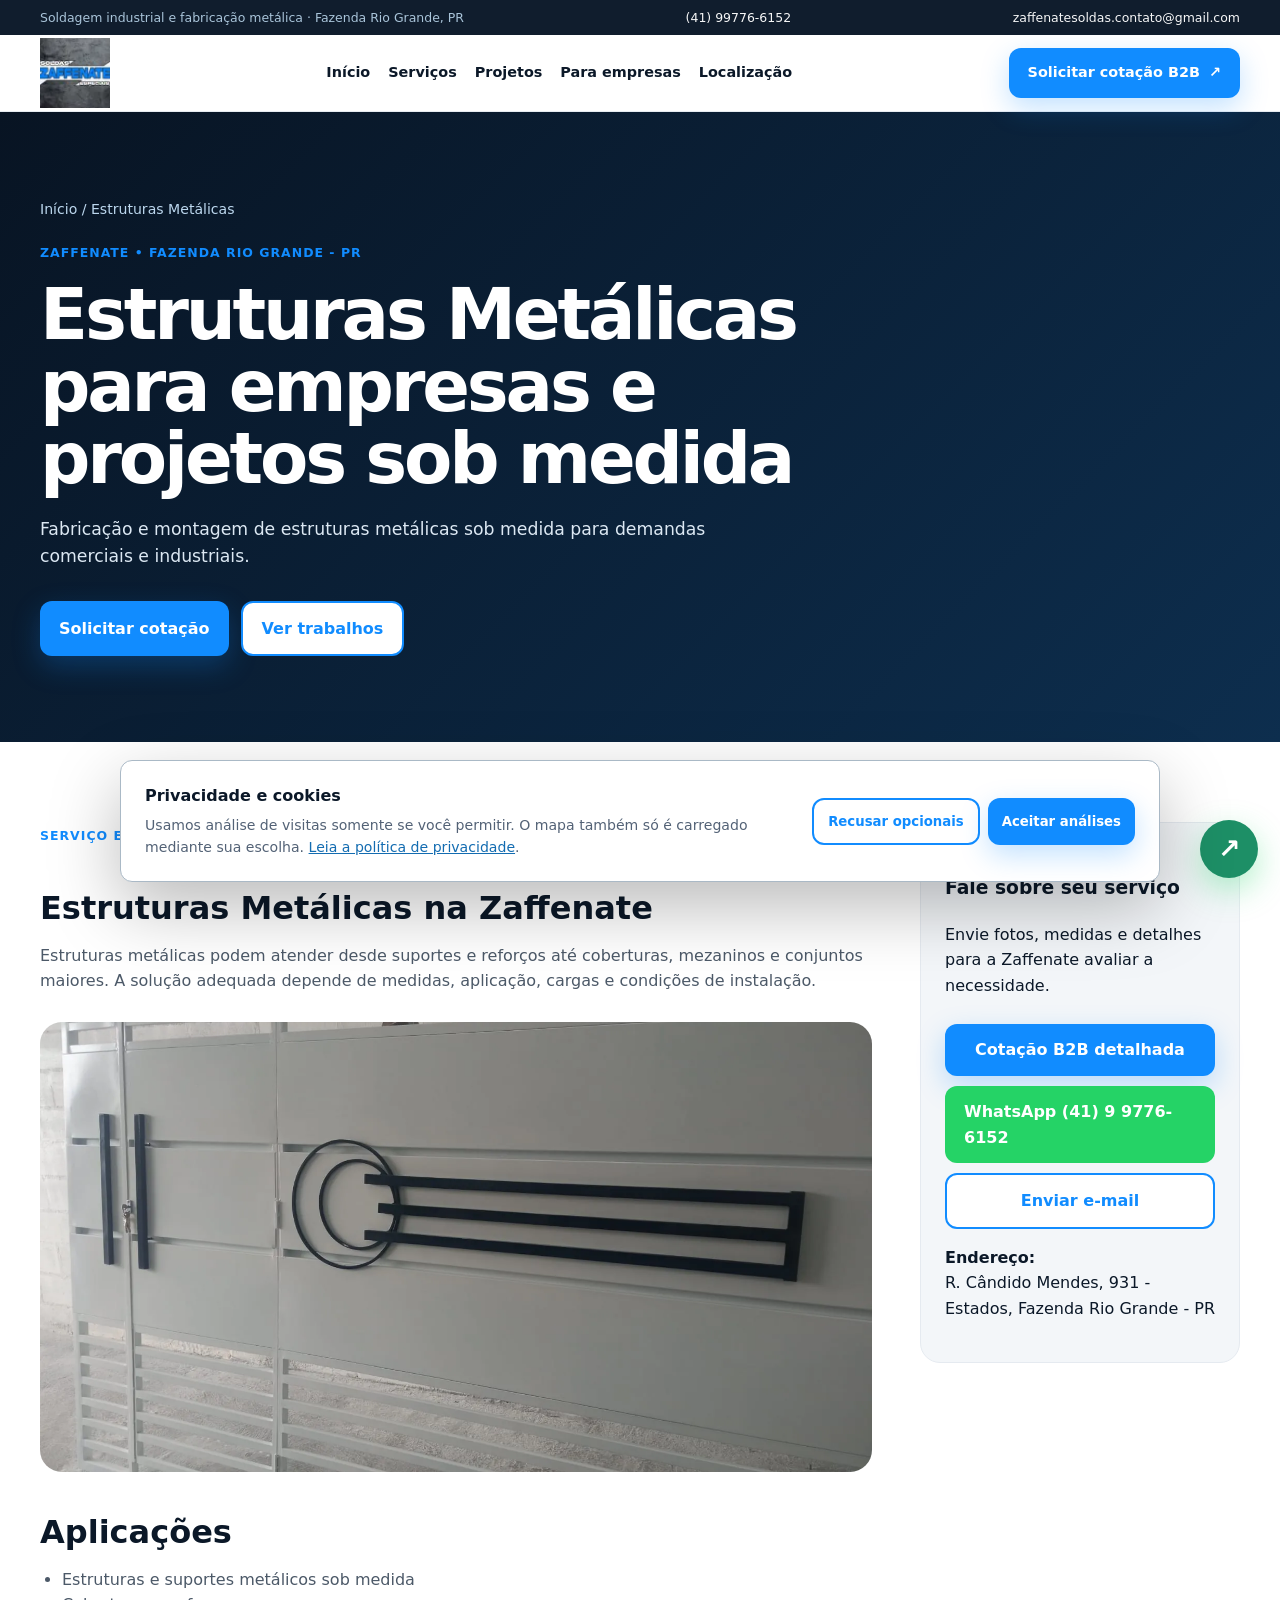
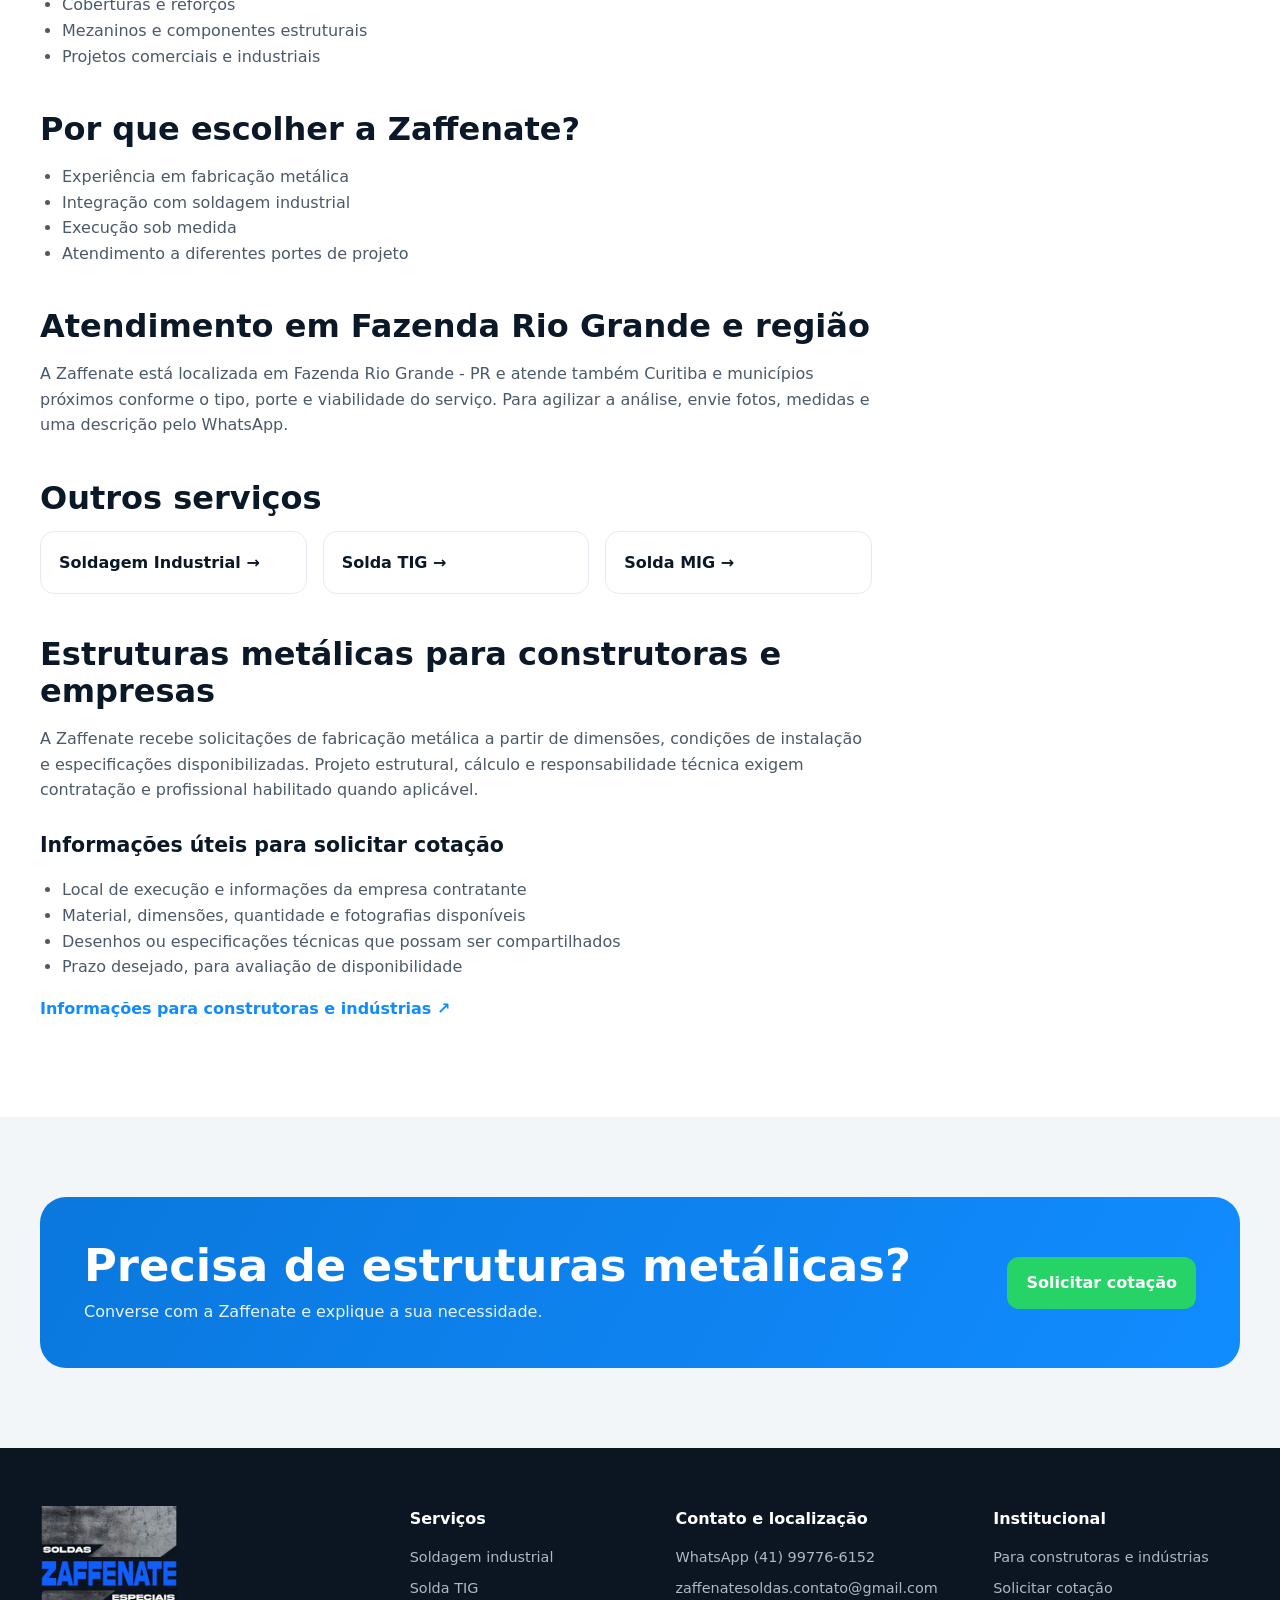
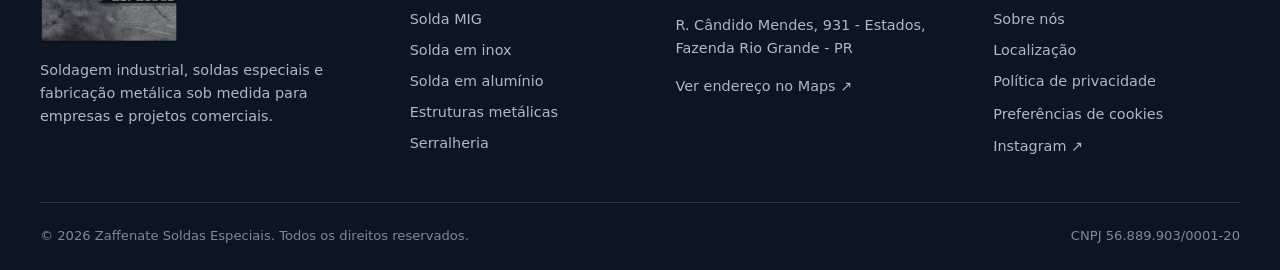
==== commit 1d651504: "Add files via upload" ====
--- a/estruturas-metalicas/index.html
+++ b/estruturas-metalicas/index.html
@@ -1,15 +1,25 @@
-<!doctype html><html lang="pt-BR"><head>
-<meta charset="UTF-8"><meta name="viewport" content="width=device-width,initial-scale=1">
-<title>Estruturas Metálicas em Fazenda Rio Grande e Curitiba | Zaffenate</title>
-<meta name="description" content="Fabricação de estruturas metálicas sob medida em Fazenda Rio Grande e região de Curitiba para projetos industriais, comerciais e residenciais."><meta name="robots" content="index,follow,max-image-preview:large,max-snippet:-1,max-video-preview:-1">
-<meta name="author" content="Zaffenate Soldas Especiais - Serralheria - Estruturas Metálicas"><meta name="theme-color" content="#118CFF"><link rel="canonical" href="https://www.zaffenate.com.br/estruturas-metalicas/">
-<meta name="google-site-verification" content="p5LC3qRKPPo0D-0eTVybH2KgueENcQYyh-4aY3W6buY">
-<meta property="og:type" content="website"><meta property="og:site_name" content="Zaffenate Soldas Especiais - Serralheria - Estruturas Metálicas"><meta property="og:title" content="Estruturas Metálicas em Fazenda Rio Grande e Curitiba | Zaffenate"><meta property="og:description" content="Fabricação de estruturas metálicas sob medida em Fazenda Rio Grande e região de Curitiba para projetos industriais, comerciais e residenciais."><meta property="og:url" content="https://www.zaffenate.com.br/estruturas-metalicas/"><meta property="og:image" content="https://www.zaffenate.com.br/src/serralheria/1.jpeg"><meta property="og:locale" content="pt_BR">
-<meta name="twitter:card" content="summary_large_image"><meta name="twitter:title" content="Estruturas Metálicas em Fazenda Rio Grande e Curitiba | Zaffenate"><meta name="twitter:description" content="Fabricação de estruturas metálicas sob medida em Fazenda Rio Grande e região de Curitiba para projetos industriais, comerciais e residenciais."><meta name="twitter:image" content="https://www.zaffenate.com.br/src/serralheria/1.jpeg">
-<link rel="icon" href="/src/logo2.png" type="image/png"><link rel="apple-touch-icon" href="/src/logo2.png"><link rel="manifest" href="/manifest.webmanifest">
-<link rel="preload" as="image" href="/src/bg.webp" fetchpriority="high"><link rel="stylesheet" href="/assets/site.css">
-<script async src="https://www.googletagmanager.com/gtag/js?id=G-VL4V1VJZNK"></script><script>window.dataLayer=window.dataLayer||[];function gtag(){dataLayer.push(arguments)}gtag('js',new Date());gtag('config','G-VL4V1VJZNK',{'anonymize_ip':true});</script>
-<script type="application/ld+json">{"@context":"https://schema.org","@graph":[{"@type":"LocalBusiness","@id":"https://www.zaffenate.com.br/#organization","name":"Zaffenate Soldas Especiais - Serralheria - Estruturas Metálicas","url":"https://www.zaffenate.com.br/","image":"https://www.zaffenate.com.br/src/logo2.webp","logo":"https://www.zaffenate.com.br/src/logo2.webp","telephone":"+5541997766152","email":"zaffenatesoldas.contato@gmail.com","priceRange":"$$","taxID":"56.889.903/0001-20","description":"Empresa especializada em soldagem industrial, soldas especiais, estruturas metálicas e serralheria sob medida, com mais de 28 anos de experiência.","address":{"@type":"PostalAddress","streetAddress":"R. Cândido Mendes, 931 - Estados","addressLocality":"Fazenda Rio Grande","addressRegion":"PR","addressCountry":"BR"},"areaServed":["Fazenda Rio Grande","Curitiba","São José dos Pinhais","Araucária","Mandirituba"],"sameAs":["https://www.instagram.com/zaffenate.soldasespeciais"]},{"@type":"WebSite","@id":"https://www.zaffenate.com.br/#website","url":"https://www.zaffenate.com.br/","name":"Zaffenate Soldas Especiais - Serralheria - Estruturas Metálicas","inLanguage":"pt-BR"},{"@type":"BreadcrumbList","itemListElement":[{"@type":"ListItem","position":1,"name":"Início","item":"https://www.zaffenate.com.br/"},{"@type":"ListItem","position":2,"name":"Estruturas Metálicas","item":"https://www.zaffenate.com.br/estruturas-metalicas/"}]},{"@type":"Service","name":"Estruturas Metálicas","url":"https://www.zaffenate.com.br/estruturas-metalicas/","provider":{"@id":"https://www.zaffenate.com.br/#organization"},"areaServed":["Fazenda Rio Grande","Curitiba","São José dos Pinhais","Araucária","Mandirituba"],"description":"Fabricação de estruturas metálicas sob medida em Fazenda Rio Grande e região de Curitiba para projetos industriais, comerciais e residenciais."}]}</script>
-</head><body><a class="skip" href="#conteudo">Pular para o conteúdo</a>
-<div class="topbar"><div class="container"><a href="https://wa.me/5541997766152" target="_blank" rel="noopener">WhatsApp (41) 9 9776-6152</a><a href="mailto:zaffenatesoldas.contato@gmail.com">zaffenatesoldas.contato@gmail.com</a><a href="https://www.instagram.com/zaffenate.soldasespeciais" target="_blank" rel="noopener">@zaffenate.soldasespeciais</a></div></div>
-<header class="nav"><div class="container nav-row"><a class="brand" href="/" aria-label="Zaffenate — Início"><img src="/src/logo.webp" width="70" height="70" alt="Zaffenate Soldas Especiais"></a><nav class="nav-links" data-nav aria-label="Navegação principal"><a href="/">Início</a><a href="/#servicos">Serviços</a><a href="/#sobre">Sobre</a><a href="/#avaliacoes">Avaliações</a><a href="/#faq">FAQ</a><a class="nav-cta" href="https://wa.me/5541997766152?text=Olá%20Zaffenate,%20gostaria%20de%20solicitar%20um%20orçamento." target="_blank" rel="noopener">Solicitar orçamento</a></nav><a class="nav-cta" href="https://wa.me/5541997766152?text=Olá%20Zaffenate,%20gostaria%20de%20solicitar%20um%20orçamento." target="_blank" rel="noopener">Solicitar orçamento</a><button class="mobile-toggle" data-menu aria-label="Abrir menu" aria-expanded="false">☰</button></div></header><main id="conteudo"><section class="page-hero"><div class="container"><div class="breadcrumb"><a href="/">Início</a> / Estruturas Metálicas</div><span class="eyebrow">Zaffenate • Fazenda Rio Grande - PR</span><h1>Estruturas Metálicas</h1><p>Fabricação e montagem de estruturas metálicas sob medida, integrando corte, preparação, soldagem e acabamento conforme o projeto.</p><div class="hero-actions"><a class="btn btn-primary" href="https://wa.me/5541997766152?text=Olá%20Zaffenate,%20gostaria%20de%20um%20orçamento%20para%20Estruturas%20Metálicas." target="_blank" rel="noopener">Pedir orçamento</a><a class="btn btn-outline" href="/#trabalhos">Ver trabalhos</a></div></div></section><section class="section"><div class="container content-grid"><article class="prose"><span class="eyebrow">Serviço especializado</span><h2>Estruturas Metálicas na Zaffenate</h2><p>Estruturas metálicas podem atender desde suportes e reforços até coberturas, mezaninos e conjuntos maiores. A solução adequada depende de medidas, aplicação, cargas e condições de instalação.</p><div class="service-photo"><img src="/src/serralheria/1.jpeg" width="900" height="520" loading="eager" alt="Estruturas Metálicas realizado pela Zaffenate em Fazenda Rio Grande"></div><h2>Aplicações</h2><ul><li>Estruturas e suportes metálicos sob medida</li><li>Coberturas e reforços</li><li>Mezaninos e componentes estruturais</li><li>Projetos comerciais e industriais</li></ul><h2>Por que escolher a Zaffenate?</h2><ul><li>Experiência em fabricação metálica</li><li>Integração com soldagem industrial</li><li>Execução sob medida</li><li>Atendimento a diferentes portes de projeto</li></ul><h2>Atendimento em Fazenda Rio Grande e região</h2><p>A Zaffenate está localizada em Fazenda Rio Grande - PR e atende também Curitiba e municípios próximos conforme o tipo, porte e viabilidade do serviço. Para agilizar a análise, envie fotos, medidas e uma descrição pelo WhatsApp.</p><h2>Outros serviços</h2><div class="related"><a href="/soldagem-industrial/">Soldagem Industrial →</a><a href="/solda-tig/">Solda TIG →</a><a href="/solda-mig/">Solda MIG →</a></div></article><aside class="side-card"><span class="eyebrow">Orçamento</span><h3>Fale sobre seu serviço</h3><p>Envie fotos, medidas e detalhes para a Zaffenate avaliar a necessidade.</p><a class="btn btn-whatsapp" href="https://wa.me/5541997766152?text=Olá%20Zaffenate,%20gostaria%20de%20um%20orçamento%20para%20Estruturas%20Metálicas." target="_blank" rel="noopener">WhatsApp (41) 9 9776-6152</a><a class="btn btn-outline" href="mailto:zaffenatesoldas.contato@gmail.com">Enviar e-mail</a><p><strong>Endereço:</strong><br>R. Cândido Mendes, 931 - Estados, Fazenda Rio Grande - PR</p></aside></div></section><section class="section section-soft"><div class="container"><div class="cta-band"><div><h2>Precisa de estruturas metálicas?</h2><p>Converse com a Zaffenate e explique a sua necessidade.</p></div><a class="btn btn-whatsapp" href="https://wa.me/5541997766152" target="_blank" rel="noopener">Solicitar orçamento</a></div></div></section></main><footer class="footer"><div class="container"><div class="footer-grid"><div><img class="footer-logo" src="/src/logo2.webp" width="170" height="170" alt="Zaffenate"><p>Especialistas em soldagem industrial, soldas especiais, estruturas metálicas e serralheria sob medida há mais de 28 anos.</p></div><div><h3>Serviços</h3><a href="/soldagem-industrial/">Soldagem industrial</a><a href="/solda-tig/">Solda TIG</a><a href="/solda-mig/">Solda MIG</a><a href="/solda-inox/">Solda em inox</a><a href="/solda-aluminio/">Solda em alumínio</a><a href="/estruturas-metalicas/">Estruturas metálicas</a><a href="/serralheria/">Serralheria</a></div><div><h3>Contato</h3><a href="https://wa.me/5541997766152" target="_blank" rel="noopener">(41) 9 9776-6152</a><a href="mailto:zaffenatesoldas.contato@gmail.com">zaffenatesoldas.contato@gmail.com</a><p>R. Cândido Mendes, 931 - Estados, Fazenda Rio Grande - PR</p><p>Atendimento em Fazenda Rio Grande e região de Curitiba.</p></div><div><h3>Empresa</h3><a href="/#sobre">Sobre nós</a><a href="/#avaliacoes">Avaliações</a><a href="/#faq">Perguntas frequentes</a><a href="https://www.instagram.com/zaffenate.soldasespeciais" target="_blank" rel="noopener">Instagram</a></div></div><div class="footer-bottom"><span>© <span data-year>2026</span> Zaffenate Soldas Especiais - Serralheria - Estruturas Metálicas.</span><span>CNPJ 56.889.903/0001-20</span></div></div></footer><a class="whatsapp-float" href="https://wa.me/5541997766152?text=Olá%20Zaffenate,%20gostaria%20de%20um%20orçamento." target="_blank" rel="noopener" aria-label="Falar com a Zaffenate no WhatsApp">↗</a><script src="/assets/site.js" defer></script></body></html>
+<!DOCTYPE html>
+
+<html lang="pt-BR"><head><meta charset="utf-8"/><meta content="width=device-width,initial-scale=1" name="viewport"/>
+<title>Estruturas Metálicas em Fazenda Rio Grande | Zaffenate</title><meta content="Fabricação e montagem de estruturas metálicas sob medida para demandas comerciais e industriais. Atendemos empresas e projetos comerciais na região de Curitiba. Solicite cotação." name="description"/>
+<meta content="index,follow,max-image-preview:large" name="robots"/><meta content="#0b1828" name="theme-color"/>
+<meta content="light" name="color-scheme"/><meta content="telephone=no" name="format-detection"/>
+<link href="https://www.zaffenate.com.br/estruturas-metalicas/" rel="canonical"/>
+<meta content="p5LC3qRKPPo0D-0eTVybH2KgueENcQYyh-4aY3W6buY" name="google-site-verification"/>
+<meta content="website" property="og:type"/><meta content="Zaffenate Soldas Especiais" property="og:site_name"/><meta content="pt_BR" property="og:locale"/>
+<meta content="Estruturas Metálicas em Fazenda Rio Grande | Zaffenate" property="og:title"/><meta content="Fabricação e montagem de estruturas metálicas sob medida para demandas comerciais e industriais. Atendemos empresas e projetos comerciais na região de Curitiba. Solicite cotação." property="og:description"/><meta content="https://www.zaffenate.com.br/estruturas-metalicas/" property="og:url"/>
+<meta content="https://www.zaffenate.com.br/src/og-industrial.jpg" property="og:image"/><meta content="1200" property="og:image:width"/><meta content="630" property="og:image:height"/><meta content="Zaffenate - soldagem industrial e estruturas metálicas" property="og:image:alt"/>
+<meta content="summary_large_image" name="twitter:card"/><meta content="Estruturas Metálicas em Fazenda Rio Grande | Zaffenate" name="twitter:title"/><meta content="Fabricação e montagem de estruturas metálicas sob medida para demandas comerciais e industriais. Atendemos empresas e projetos comerciais na região de Curitiba. Solicite cotação." name="twitter:description"/><meta content="https://www.zaffenate.com.br/src/og-industrial.jpg" name="twitter:image"/>
+<link href="/src/logo2.webp" rel="icon" type="image/webp"/><link href="/src/logo2.png" rel="apple-touch-icon"/><link href="/manifest.webmanifest" rel="manifest"/>
+<link href="/assets/site.css" rel="stylesheet"/>
+<script type="application/ld+json">{"@context":"https://schema.org","@graph":[{"@type":"Organization","@id":"https://www.zaffenate.com.br/#organization","name":"Zaffenate Soldas Especiais e Serralheria","url":"https://www.zaffenate.com.br/","logo":{"@type":"ImageObject","url":"https://www.zaffenate.com.br/src/logo2.webp"},"telephone":"+55 41 99776-6152","email":"zaffenatesoldas.contato@gmail.com","taxID":"56.889.903/0001-20","sameAs":["https://www.instagram.com/zaffenate.soldasespeciais"]},{"@type":["LocalBusiness","HomeAndConstructionBusiness"],"@id":"https://www.zaffenate.com.br/#localbusiness","name":"Zaffenate Soldas Especiais e Serralheria","parentOrganization":{"@id":"https://www.zaffenate.com.br/#organization"},"url":"https://www.zaffenate.com.br/","image":"https://www.zaffenate.com.br/src/og-industrial.jpg","telephone":"+55 41 99776-6152","email":"zaffenatesoldas.contato@gmail.com","address":{"@type":"PostalAddress","streetAddress":"Rua Cândido Mendes, 931 - Estados","addressLocality":"Fazenda Rio Grande","addressRegion":"PR","addressCountry":"BR"},"areaServed":[{"@type":"City","name":"Fazenda Rio Grande"},{"@type":"City","name":"Curitiba"},{"@type":"City","name":"Araucária"},{"@type":"City","name":"São José dos Pinhais"},{"@type":"City","name":"Mandirituba"}],"hasMap":"https://www.google.com/maps/search/?api=1&query=R.%20C%C3%A2ndido%20Mendes%2C%20931%20-%20Estados%2C%20Fazenda%20Rio%20Grande%20-%20PR","description":"Soldagem industrial, soldas especiais, fabricação de estruturas metálicas e serralheria para demandas comerciais e industriais."},{"@type":"WebSite","@id":"https://www.zaffenate.com.br/#website","name":"Zaffenate Soldas Especiais","url":"https://www.zaffenate.com.br/","inLanguage":"pt-BR","publisher":{"@id":"https://www.zaffenate.com.br/#organization"}},{"@type":"Service","@id":"https://www.zaffenate.com.br/estruturas-metalicas/#service","name":"Estruturas Metálicas","serviceType":"Estruturas Metálicas","description":"Fabricação e montagem de estruturas metálicas sob medida para demandas comerciais e industriais.","url":"https://www.zaffenate.com.br/estruturas-metalicas/","provider":{"@id":"https://www.zaffenate.com.br/#organization"},"areaServed":[{"@type":"City","name":"Fazenda Rio Grande"},{"@type":"City","name":"Curitiba"},{"@type":"City","name":"Araucária"},{"@type":"City","name":"São José dos Pinhais"},{"@type":"City","name":"Mandirituba"}]},{"@type":"BreadcrumbList","itemListElement":[{"@type":"ListItem","position":1,"name":"Início","item":"https://www.zaffenate.com.br/"},{"@type":"ListItem","position":2,"name":"Estruturas Metálicas","item":"https://www.zaffenate.com.br/estruturas-metalicas/"}]}]}</script></head><body><a class="skip" href="#conteudo">Pular para o conteúdo</a>
+<div class="topbar"><div class="container"><span>Soldagem industrial e fabricação metálica · Fazenda Rio Grande, PR</span><a href="tel:+5541997766152">(41) 99776-6152</a><a href="mailto:zaffenatesoldas.contato@gmail.com">zaffenatesoldas.contato@gmail.com</a></div></div>
+<header class="nav"><div class="container nav-row"><a aria-label="Zaffenate - página inicial" class="brand" href="/"><img alt="Marca Zaffenate" decoding="async" height="73" src="/src/logo.webp" width="73"/></a>
+<nav aria-label="Navegação principal" class="nav-links" data-nav="" id="menu-principal"><a href="/">Início</a><a href="/#servicos">Serviços</a><a href="/#trabalhos">Projetos</a><a href="/parcerias-industriais/">Para empresas</a><a href="/#localizacao">Localização</a><a class="mobile-nav-cta" href="/contato/">Solicitar cotação</a></nav>
+<a class="nav-cta" href="/contato/">Solicitar cotação B2B <span aria-hidden="true">↗</span></a>
+<button aria-controls="menu-principal" aria-expanded="false" aria-label="Abrir menu" class="mobile-toggle" data-menu="" type="button"><span aria-hidden="true">☰</span></button></div></header><main id="conteudo"><section class="page-hero"><div class="container"><div class="breadcrumb"><a href="/">Início</a> / Estruturas Metálicas</div><span class="eyebrow">Zaffenate • Fazenda Rio Grande - PR</span><h1>Estruturas Metálicas para empresas e projetos sob medida</h1><p>Fabricação e montagem de estruturas metálicas sob medida para demandas comerciais e industriais.</p><div class="hero-actions"><a class="btn btn-primary" href="https://wa.me/5541997766152?text=Olá%20Zaffenate,%20gostaria%20de%20um%20orçamento%20para%20Estruturas%20Metálicas." rel="noopener" target="_blank">Solicitar cotação</a><a class="btn btn-outline" href="/#trabalhos">Ver trabalhos</a></div></div></section><section class="section"><div class="container content-grid"><article class="prose"><span class="eyebrow">Serviço especializado</span><h2>Estruturas Metálicas na Zaffenate</h2><p>Estruturas metálicas podem atender desde suportes e reforços até coberturas, mezaninos e conjuntos maiores. A solução adequada depende de medidas, aplicação, cargas e condições de instalação.</p><div class="service-photo"><img alt="Registro de trabalho da Zaffenate relacionado a estruturas metálicas e fabricação metálica" decoding="async" height="520" loading="lazy" src="/src/serralheria/8.webp" width="900"/></div><h2>Aplicações</h2><ul><li>Estruturas e suportes metálicos sob medida</li><li>Coberturas e reforços</li><li>Mezaninos e componentes estruturais</li><li>Projetos comerciais e industriais</li></ul><h2>Por que escolher a Zaffenate?</h2><ul><li>Experiência em fabricação metálica</li><li>Integração com soldagem industrial</li><li>Execução sob medida</li><li>Atendimento a diferentes portes de projeto</li></ul><h2>Atendimento em Fazenda Rio Grande e região</h2><p>A Zaffenate está localizada em Fazenda Rio Grande - PR e atende também Curitiba e municípios próximos conforme o tipo, porte e viabilidade do serviço. Para agilizar a análise, envie fotos, medidas e uma descrição pelo WhatsApp.</p><h2>Outros serviços</h2><div class="related"><a href="/soldagem-industrial/">Soldagem Industrial →</a><a href="/solda-tig/">Solda TIG →</a><a href="/solda-mig/">Solda MIG →</a></div><h2>Estruturas metálicas para construtoras e empresas</h2><p>A Zaffenate recebe solicitações de fabricação metálica a partir de dimensões, condições de instalação e especificações disponibilizadas. Projeto estrutural, cálculo e responsabilidade técnica exigem contratação e profissional habilitado quando aplicável.</p><h3>Informações úteis para solicitar cotação</h3><ul><li>Local de execução e informações da empresa contratante</li><li>Material, dimensões, quantidade e fotografias disponíveis</li><li>Desenhos ou especificações técnicas que possam ser compartilhados</li><li>Prazo desejado, para avaliação de disponibilidade</li></ul><p><a class="text-link" href="/parcerias-industriais/">Informações para construtoras e indústrias ↗</a></p></article><aside class="side-card"><span class="eyebrow">Orçamento</span><h3>Fale sobre seu serviço</h3><p>Envie fotos, medidas e detalhes para a Zaffenate avaliar a necessidade.</p><a class="btn btn-primary" href="/contato/">Cotação B2B detalhada</a><a class="btn btn-whatsapp" href="https://wa.me/5541997766152?text=Ol%C3%A1%2C%20Zaffenate.%20Sou%20de%20uma%20empresa%20e%20quero%20solicitar%20cota%C3%A7%C3%A3o%20de%20Estruturas%20Met%C3%A1licas." rel="noopener" target="_blank">WhatsApp (41) 9 9776-6152</a><a class="btn btn-outline" href="mailto:zaffenatesoldas.contato@gmail.com">Enviar e-mail</a><p><strong>Endereço:</strong><br/>R. Cândido Mendes, 931 - Estados, Fazenda Rio Grande - PR</p></aside></div></section><section class="section section-soft"><div class="container"><div class="cta-band"><div><h2>Precisa de estruturas metálicas?</h2><p>Converse com a Zaffenate e explique a sua necessidade.</p></div><a class="btn btn-whatsapp" href="https://wa.me/5541997766152" rel="noopener" target="_blank">Solicitar cotação</a></div></div></section></main><footer class="footer"><div class="container"><div class="footer-grid">
+<div><img alt="Zaffenate Soldas Especiais" class="footer-logo" height="170" loading="lazy" src="/src/logo2.webp" width="170"/><p>Soldagem industrial, soldas especiais e fabricação metálica sob medida para empresas e projetos comerciais.</p></div>
+<div><h3>Serviços</h3><a href="/soldagem-industrial/">Soldagem industrial</a><a href="/solda-tig/">Solda TIG</a><a href="/solda-mig/">Solda MIG</a><a href="/solda-inox/">Solda em inox</a><a href="/solda-aluminio/">Solda em alumínio</a><a href="/estruturas-metalicas/">Estruturas metálicas</a><a href="/serralheria/">Serralheria</a></div>
+<div><h3>Contato e localização</h3><a href="https://wa.me/5541997766152" rel="noopener noreferrer" target="_blank">WhatsApp (41) 99776-6152</a><a href="mailto:zaffenatesoldas.contato@gmail.com">zaffenatesoldas.contato@gmail.com</a><p>R. Cândido Mendes, 931 - Estados, Fazenda Rio Grande - PR</p><a href="https://www.google.com/maps/search/?api=1&amp;query=R.%20C%C3%A2ndido%20Mendes%2C%20931%20-%20Estados%2C%20Fazenda%20Rio%20Grande%20-%20PR" rel="noopener noreferrer" target="_blank">Ver endereço no Maps ↗</a></div>
+<div><h3>Institucional</h3><a href="/parcerias-industriais/">Para construtoras e indústrias</a><a href="/contato/">Solicitar cotação</a><a href="/#sobre">Sobre nós</a><a href="/#localizacao">Localização</a><a href="/privacidade/">Política de privacidade</a><button class="text-footer-button" data-privacy-settings="" type="button">Preferências de cookies</button><a href="https://www.instagram.com/zaffenate.soldasespeciais" rel="noopener noreferrer" target="_blank">Instagram ↗</a></div>
+</div><div class="footer-bottom"><span>© <span data-year="">2026</span> Zaffenate Soldas Especiais. Todos os direitos reservados.</span><span>CNPJ 56.889.903/0001-20</span></div></div></footer><a aria-label="Falar com a Zaffenate no WhatsApp" class="whatsapp-float" href="https://wa.me/5541997766152?text=Ol%C3%A1%2C%20Zaffenate.%20Represento%20uma%20empresa%20e%20gostaria%20de%20solicitar%20uma%20cota%C3%A7%C3%A3o%20para%20um%20servi%C3%A7o%20industrial.%20Podemos%20conversar%3F" rel="noopener" target="_blank">↗</a><script defer="" src="/assets/site.js"></script></body></html>
--- a/assets/site.css
+++ b/assets/site.css
@@ -4,3 +4,22 @@
 @media(max-width:950px){.topbar .container{justify-content:center;flex-wrap:wrap;padding:9px 0;gap:9px 18px}.nav-links{display:none;position:absolute;left:16px;right:16px;top:76px;background:#fff;border:1px solid var(--line);border-radius:16px;padding:16px;box-shadow:var(--shadow);flex-direction:column;align-items:flex-start}.nav-links.open{display:flex}.nav-links .nav-cta{width:100%}.mobile-toggle{display:block}.nav-row>.nav-cta{display:none}.hero-grid{grid-template-columns:1fr;padding:72px 0}.hero-logo{display:none}.service-grid{grid-template-columns:repeat(2,1fr)}.reviews-wrap{grid-template-columns:1fr}.about{grid-template-columns:1fr}.footer-grid{grid-template-columns:repeat(2,1fr)}.content-grid{grid-template-columns:1fr}.side-card{position:static}.related{grid-template-columns:1fr 1fr}}
 @media(max-width:640px){.container{width:min(calc(100% - 24px),var(--max))}.topbar .container{font-size:.78rem}.hero{min-height:auto}.hero h1,.page-hero h1{font-size:2.55rem}.hero-grid{padding:62px 0}.hero-actions .btn{width:100%}.section{padding:68px 0}.service-grid,.gallery-grid,.reviews-list,.metrics,.footer-grid,.related{grid-template-columns:1fr}.gallery-card{min-height:330px}.cta-band{padding:30px 22px;display:block}.cta-band .btn{margin-top:20px;width:100%}.footer-bottom{display:block}.footer-bottom span{display:block;margin-top:8px}.nav-row{min-height:72px}.brand img{width:58px;height:58px}.page-hero{padding:64px 0}}
 @media(prefers-reduced-motion:reduce){*{scroll-behavior:auto!important;transition:none!important}}
+
+/* 2026: corporate B2B refresh. Intencionalmente sem dependência de framework. */
+:root{--blue:#118cff;--blue2:#0d64be;--ink:#0b1828;--muted:#536276;--soft:#f3f6f9;--max:1200px}
+:focus-visible{outline:3px solid #118cff;outline-offset:3px}button:focus-visible,a:focus-visible,input:focus-visible{outline:3px solid #118cff;outline-offset:3px}
+.nav{backdrop-filter:none;background:#fff}.nav-row{min-height:76px}.nav-links{gap:18px}.nav-links a{font-weight:650;font-size:.9rem}.nav-cta{font-size:.9rem}.topbar{background:#101d2d}.topbar .container{font-size:.78rem;justify-content:space-between;gap:15px;min-height:35px}.topbar span{color:#a9c4d9}.mobile-nav-cta{display:none!important}
+.hero-b2b{min-height:560px;background:#0b1828;overflow:hidden}.hero-b2b:before{display:none}.hero-b2b .hero-grid{grid-template-columns:1.12fr .88fr;gap:66px;padding:84px 0}.hero-b2b .hero-copy{max-width:670px}.hero-b2b h1{font-size:clamp(2.6rem,4.7vw,4.45rem);line-height:1.055;letter-spacing:-.045em}.hero-b2b h1 em{color:#7dc7ff;font-style:normal}.hero-b2b p{font-size:1.06rem;color:#cbd6e2}.hero-b2b .hero-secondary{color:#fff;background:transparent;border-color:#667a91}.hero-b2b .hero-secondary:hover{border-color:#fff}.hero-b2b .hero-proof{gap:8px}.hero-b2b .proof-chip{border-color:#334b62;background:#172b40;color:#e1eaf3;font-weight:550;font-size:.77rem}.hero-visual{position:relative;border-radius:5px;overflow:hidden;align-self:stretch;min-height:380px;background:#273448;box-shadow:0 32px 70px rgba(0,0,0,.32)}.hero-visual>img{width:100%;height:100%;position:absolute;inset:0;object-fit:cover}.hero-photo-caption{position:absolute;left:0;bottom:0;right:0;padding:50px 24px 20px;display:flex;flex-direction:column;gap:5px;background:linear-gradient(0deg,rgba(6,14,23,.9),transparent);line-height:1.35}.hero-photo-caption span{font-size:.64rem;letter-spacing:.14em;color:#8bc5ed;font-weight:800}.hero-photo-caption strong{max-width:340px;font-size:.9rem}
+.client-strip{border-bottom:1px solid #dde5ed;background:#f7f9fc}.client-strip .container{display:flex;align-items:center;gap:26px;flex-wrap:wrap;padding:22px 0}.client-strip strong{font-size:.83rem;color:#24394d;margin-right:auto}.client-strip span{font-size:.82rem;font-weight:700;color:#64748b;letter-spacing:.02em}
+.section{padding:80px 0}.section-head.left-head{text-align:left;max-width:740px;margin:0 0 36px}.section-head h2{font-size:clamp(1.9rem,3.5vw,2.8rem)}.section-head p{margin-bottom:0}.service-card{box-shadow:none;border-radius:8px;padding:27px;display:flex;flex-direction:column;gap:8px;min-height:240px}.service-card h3{margin:8px 0 0;font-size:1.17rem}.service-card p{margin:0 0 13px;font-size:.95rem;line-height:1.6}.service-card .text-link{margin-top:auto}.service-icon{width:auto;height:auto;background:none!important;border-radius:0!important;color:var(--blue)!important;font-weight:800;display:block;text-align:left;font-size:.78rem;letter-spacing:.12em}
+.industries-grid{display:grid;grid-template-columns:repeat(3,1fr);gap:15px}.industries-grid article{border:1px solid #dce5ed;background:white;border-radius:7px;padding:30px;min-height:238px}.industries-grid h3{font-size:1.27rem;letter-spacing:-.025em;margin:18px 0 10px}.industries-grid p{font-size:.96rem;color:var(--muted);margin:0}.industry-index{font-size:.75rem;font-weight:850;letter-spacing:.1em;color:#187bbd}.section-bottom-link{margin-top:26px}.section-process{background:#0b1828}.section-process .eyebrow{color:#77beff}.process-grid{display:grid;grid-template-columns:repeat(3,1fr);gap:26px}.process-grid article{border-top:1px solid #446078;padding-top:22px}.process-grid span{font-size:1.1rem;font-weight:800;color:#68baff}.process-grid h3{font-size:1.18rem;margin:20px 0 10px}.process-grid p{color:#bac8d5;font-size:.94rem;max-width:345px}.about{gap:60px}.about-img{height:510px}.about-img img{height:100%;object-fit:cover;object-position:center}.about .text-link{display:inline-block;margin-top:25px}.metrics{margin-top:24px}
+.gallery-grid{gap:18px}.gallery-card{appearance:none;border:0;border-radius:6px;text-align:left;min-height:380px;font:inherit;padding:0;display:block;width:100%}.gallery-card img{transition:transform .4s ease}.gallery-card:hover img{transform:scale(1.045)}.gallery-content{display:flex;flex-direction:column;gap:6px}.gallery-content strong{font-size:1.6rem;letter-spacing:-.02em}.gallery-content small{font-size:.91rem;color:#dee7ee}.gallery-open{font-size:.83rem;color:#aee0ff;font-weight:800;margin-top:12px}
+.location-grid{display:grid;grid-template-columns:1fr 1.05fr;gap:50px;align-items:center}.location-grid h2{font-size:clamp(1.85rem,3.4vw,2.7rem);line-height:1.17;letter-spacing:-.032em;margin:12px 0 24px}.location-grid p{color:#536276}.location-actions{display:flex;gap:10px;flex-wrap:wrap;margin-top:25px}.map-frame{position:relative;min-height:380px;border:1px solid #cad5e1;background:#e5eaf1;border-radius:8px;overflow:hidden}.map-frame iframe{display:block;width:100%;height:400px;border:0}.map-consent{min-height:380px;display:flex;align-items:center;justify-content:center;flex-direction:column;padding:32px;text-align:center;background:repeating-linear-gradient(135deg,#ebf0f5,#ebf0f5 10px,#e6edf4 10px,#e6edf4 20px)}.map-consent strong{font-size:1.14rem}.map-consent p{max-width:420px;color:#536276;font-size:.91rem}.map-consent a{margin-top:17px;font-size:.85rem;color:#145ca3;text-decoration:underline}.map-pin{font-size:2.4rem;color:var(--blue)}
+.last-cta{padding-top:55px}.last-cta .cta-band{background:#0b1828;border-radius:8px}.last-cta .cta-band .eyebrow{color:#6cb8ff}.cta-stack{display:flex;gap:10px;flex-direction:column;min-width:220px}.last-cta .btn-outline{color:#fff;background:transparent;border-color:#68809a}
+.footer{border-top:0;background:#0c1623}.footer .text-footer-button{padding:0;background:none;border:0;color:#aeb9c5;font-size:.9rem;cursor:pointer;text-align:left}.footer .text-footer-button:hover{color:white}.footer .footer-logo{width:138px;height:auto}.footer .footer-grid{grid-template-columns:1.3fr .9fr 1.1fr .95fr}.whatsapp-float{background:#1d8f66}
+.policy-page{max-width:850px}.policy-page h2{font-size:1.5rem;line-height:1.3;margin-top:35px}.policy-page a{text-decoration:underline;color:#145ca3}.inline-button{border:0;padding:0;background:none;color:#145ca3;text-decoration:underline;cursor:pointer;font:inherit}.corporate-page{background:#0b1828;padding:70px 0}.corporate-page h1{max-width:940px;font-size:clamp(2.5rem,4.5vw,4rem)}.corporate-page .btn-outline{background:transparent;color:white;border-color:#7e9bb2}.contact-form-card{padding:30px;border:1px solid #dce5ed;border-radius:10px;background:white}.contact-form-card h2{margin:0 0 4px;font-size:1.9rem}.contact-form-card p{color:#536276}.contact-form-card label{display:block;color:#1b2e42;font-size:.91rem;font-weight:700;margin:18px 0}.contact-form-card input:not([type=checkbox]),.contact-form-card textarea,.contact-form-card select{display:block;margin-top:8px;width:100%;padding:12px 13px;border:1px solid #b4c2d0;border-radius:6px;background:#fff;color:#0b1828;font:inherit;font-size:1rem}.form-row{display:grid;grid-template-columns:repeat(2,1fr);gap:16px}.contact-form-card .consent-check{display:flex;gap:12px;align-items:flex-start;font-weight:450}.consent-check input{margin:4px 0 0;width:18px;height:18px;flex-shrink:0;accent-color:#0b7fe0}.consent-check a{text-decoration:underline;color:#1567ab}.contact-form-card .form-note{font-size:.78rem}.error-page{min-height:55vh;display:flex;align-items:center}
+.cookie-banner{position:fixed;bottom:18px;left:50%;transform:translateX(-50%);width:min(calc(100% - 32px),1040px);z-index:300;background:white;border:1px solid #aab9c6;box-shadow:0 25px 70px rgba(0,0,0,.27);border-radius:12px;padding:22px 24px;display:flex;align-items:center;gap:28px}.cookie-banner[hidden]{display:none}.cookie-banner>div:first-child{flex:1}.cookie-banner strong{font-size:1rem}.cookie-banner p{font-size:.88rem;color:#536276;margin:5px 0 0}.cookie-banner a{text-decoration:underline;color:#136cb1}.cookie-actions{display:flex;gap:8px;flex-wrap:wrap}.cookie-actions .btn{font-size:.83rem;white-space:nowrap;padding:11px 14px}.gallery-open-body{overflow:hidden}.modal .modal-panel{max-width:850px}.modal-panel img{height:min(67vh,650px);object-fit:contain}.modal h2{font-size:1.12rem;padding-right:30px}.modal-close{cursor:pointer}
+@media(max-width:1050px){.nav-links{gap:11px}.nav-links a{font-size:.82rem}.nav-cta{padding:11px;font-size:.82rem}.hero-b2b .hero-grid{gap:28px}}
+@media(max-width:950px){.hero-b2b .hero-grid{grid-template-columns:1fr 1fr}.hero-visual{min-height:370px}.industries-grid,.process-grid{grid-template-columns:1fr 1fr}.location-grid{grid-template-columns:1fr}.map-frame{min-height:340px}.about-img{height:440px}}
+@media(max-width:780px){.topbar .container span{display:none}.hero-b2b .hero-grid{grid-template-columns:1fr;padding:64px 0 50px}.hero-visual{min-height:300px}.nav-links{position:absolute;left:0;right:0;top:100%;display:none;flex-direction:column;align-items:stretch;background:white;padding:20px 24px;border-bottom:1px solid var(--line);gap:12px}.nav-links.open{display:flex}.nav-links a{font-size:1rem}.mobile-toggle{display:block}.nav-cta{margin-left:auto}.mobile-nav-cta{display:block!important}.cookie-banner{flex-direction:column;align-items:stretch;gap:16px}.cookie-actions{justify-content:flex-end}}
+@media(max-width:640px){.section{padding:58px 0}.hero-b2b h1{font-size:2.7rem}.hero-b2b .hero-grid{padding:56px 0 38px}.hero-visual{min-height:300px}.client-strip .container{gap:14px}.client-strip strong{width:100%}.industries-grid,.process-grid{grid-template-columns:1fr}.industries-grid article{min-height:unset}.gallery-card{min-height:300px}.form-row{grid-template-columns:1fr;gap:0}.contact-form-card{padding:20px}.location-actions .btn{width:100%}.footer .footer-grid{grid-template-columns:1fr}.cookie-actions .btn{width:100%}.cookie-actions{flex-direction:column}.nav-cta{display:none}.map-consent{padding:22px}.map-frame iframe{height:360px}}
